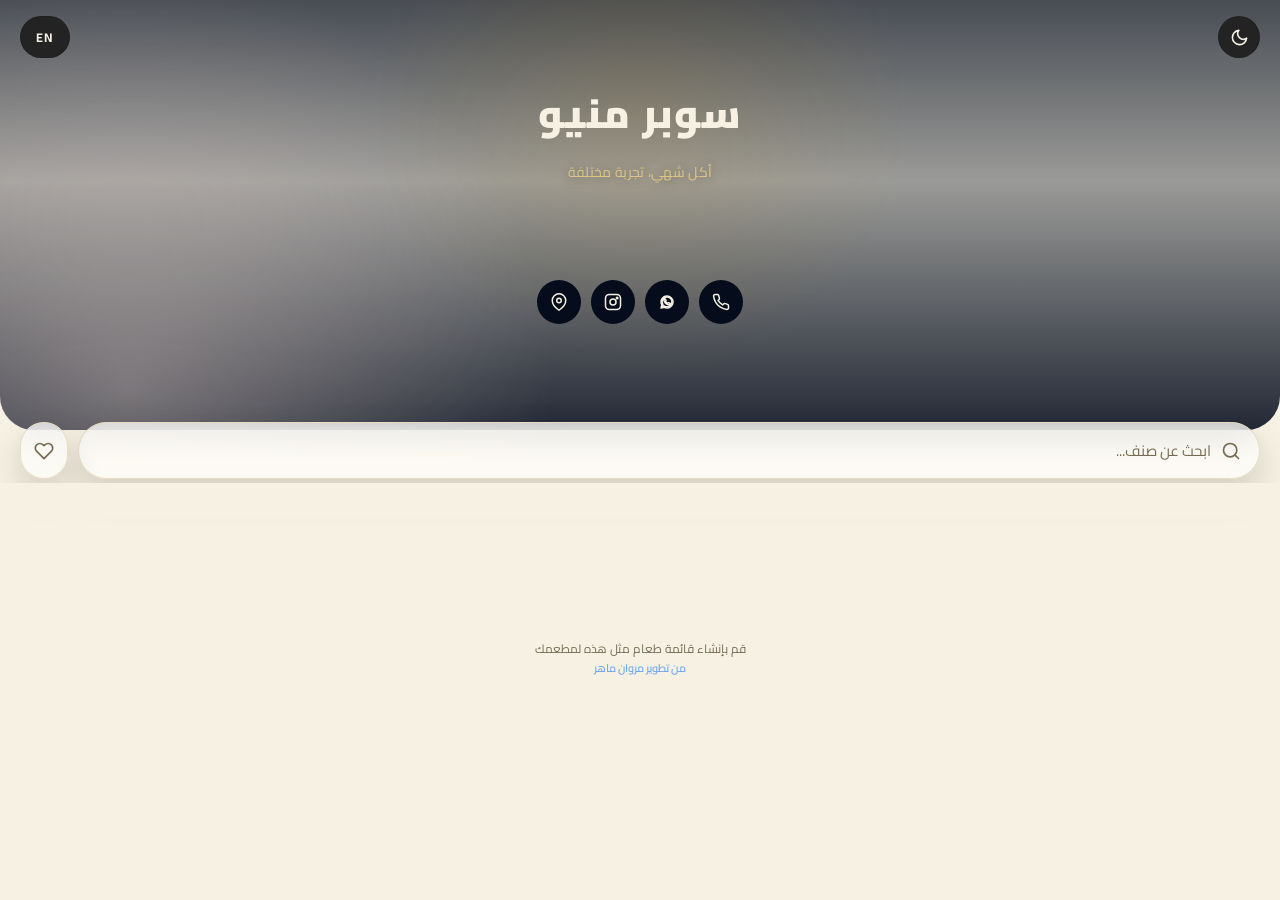
==== index.html @ 685dcd5c "super-menu" ====
<!DOCTYPE html>
<html lang="ar" dir="rtl">

<head>
    <meta charset="UTF-8">

    <meta
        name="viewport"
        content="width=device-width, initial-scale=1.0, viewport-fit=cover"
    >

    <meta name="theme-color" content="#0B1D3A">

    <meta
        name="description"
        content="سوبر منيو — منيو رقمي تفاعلي فاخر وسهل الاستخدام"
    >

    <meta name="author" content="Marwan Maher">

    <!-- بنقول للمتصفح يبدأ الاتصال بالسيرفرات دي بدري، قبل ما يحتاجها فعلياً -->
    <link rel="preconnect" href="https://firestore.googleapis.com">
    <link rel="preconnect" href="https://res.cloudinary.com" crossorigin>
    <link rel="preconnect" href="https://www.gstatic.com" crossorigin>

    <title>Super Menu | سوبر منيو</title>


        <!-- ==========================================================
         كارت المشاركة على واتساب وفيسبوك وتويتر
         غيّر SITE_URL_HERE لرابط موقعك الحقيقي بعد النشر
         (مثلاً: https://username.github.io/super-menu)
         ========================================================== -->

        <meta property="og:type" content="website">
    <meta property="og:title" content="سوبر منيو | Super Menu">
    <meta property="og:description" content="منيو رقمي تفاعلي فاخر وسهل الاستخدام">
    <meta property="og:image" content="https://marwanmaherh.github.io/Super-Menu-QR/share-og.png">
    <meta property="og:image:width" content="1200">
    <meta property="og:image:height" content="630">
    <meta property="og:url" content="https://marwanmaherh.github.io/Super-Menu-QR/">
    <meta property="og:locale" content="ar_EG">
    <meta name="twitter:card" content="summary_large_image">
    <meta name="twitter:title" content="سوبر منيو | Super Menu">
    <meta name="twitter:description" content="منيو رقمي تفاعلي فاخر وسهل الاستخدام">
    <meta name="twitter:image" content="https://marwanmaherh.github.io/Super-Menu-QR/share-og.png">

    <!-- ==================== FONTS ==================== -->

    <link rel="preconnect" href="https://fonts.googleapis.com">
    <link rel="preconnect" href="https://fonts.gstatic.com" crossorigin>

    <link
        href="https://fonts.googleapis.com/css2?family=Fraunces:opsz,wght@9..144,400;9..144,600;9..144,700&family=Cairo:wght@400;500;600;700;800;900&family=Poppins:wght@400;500;600;700;800&display=swap"
        rel="stylesheet"
    >

    <!-- ==================== STYLES ==================== -->

    <link rel="stylesheet" href="style.css">
</head>

<body>

    <!-- ==========================================================
         SPLASH / LOADER
         ========================================================== -->

    <div
        id="loader"
        class="loader"
        aria-label="Loading Super Menu"
    >
        <div class="loader-mark">
            <span>SM</span>
        </div>

        <div class="loader-badge">
            Super Menu
        </div>
    </div>


    <!-- ==========================================================
         RESTAURANT HEADER
         ========================================================== -->

    <header class="restaurant-header">

        <!-- VIDEO BACKGROUND -->

        <video
    id="header-video"
    class="header-video"
    autoplay
    muted
    loop
    playsinline
    preload="auto"
>
    <source
        id="header-video-src"
        src="cff16910c489a861d03a5c0499a85780_720w.mp4"
        type="video/mp4"
    >
</video>


        <!-- HEADER TOP -->

        <div class="header-top">

            <!-- THEME BUTTON -->

            <button
                id="theme-toggle"
                class="icon-btn"
                type="button"
                aria-label="Toggle theme"
                title="Dark / Light"
            >

                <svg
                    class="icon icon-moon"
                    viewBox="0 0 24 24"
                    aria-hidden="true"
                >
                    <path d="M21 12.79A9 9 0 1 1 11.21 3 7 7 0 0 0 21 12.79z"/>
                </svg>

                <svg
                    class="icon icon-sun"
                    viewBox="0 0 24 24"
                    aria-hidden="true"
                >
                    <circle cx="12" cy="12" r="4"/>
                    <path d="M12 2v2"/>
                    <path d="M12 20v2"/>
                    <path d="M4.93 4.93l1.41 1.41"/>
                    <path d="M17.66 17.66l1.41 1.41"/>
                    <path d="M2 12h2"/>
                    <path d="M20 12h2"/>
                    <path d="M4.93 19.07l1.41-1.41"/>
                    <path d="M17.66 6.34l1.41-1.41"/>
                </svg>

            </button>


            <!-- LANGUAGE BUTTON -->

            <button
                id="lang-toggle"
                class="lang-btn"
                type="button"
                aria-label="Change language"
            >
                <span class="lang-current">EN</span>
            </button>

        </div>


        <!-- HEADER CONTENT -->

        <div class="header-content">

            <!-- RESTAURANT LOGO -->

            <div class="#">
                <img
                    id="lo-img"
                    class="restaurant-logo"
                    src=""
                    alt="Restaurant Logo"
                    loading="eager"
                    onerror="this.style.display='none'"
                >
            </div>


            <!-- RESTAURANT BRAND -->

            <span class="eyebrow">
            </span>


            <h1
                class="restaurant-name"
                data-i18n="restaurant_name"
            >
                سوبر منيو
            </h1>


            <p
                class="restaurant-tagline"
                data-i18n="restaurant_tagline"
            >
                أكل شهي، تجربة مختلفة
            </p>


            <!-- HEADER ACTIONS -->

            <div
                class="header-actions"
                aria-label="Restaurant actions"
            >

                <!-- CALL -->

                <a
                    id="call-link"
                    href="##"
                    class="action-pill"
                    aria-label="Call restaurant"
                    title="Call"
                >

                    <svg
                        class="icon"
                        viewBox="0 0 24 24"
                        aria-hidden="true"
                    >
                        <path d="M22 16.92v3a2 2 0 0 1-2.18 2 19.79 19.79 0 0 1-8.63-3.07 19.5 19.5 0 0 1-6-6 19.79 19.79 0 0 1-3.07-8.67A2 2 0 0 1 4.11 2h3a2 2 0 0 1 2 1.72c.127.96.362 1.903.7 2.81a2 2 0 0 1-.45 2.11L8.09 9.91a16 16 0 0 0 6 6l1.27-1.27a2 2 0 0 1 2.11-.45c.907.338 1.85.573 2.81.7A2 2 0 0 1 22 16.92z"/>
                    </svg>

                </a>


                <!-- WHATSAPP -->

                <a
                    id="whatsapp-link"
                    href="##"
                    target="_blank"
                    rel="noopener noreferrer"
                    class="action-pill"
                    aria-label="WhatsApp"
                    title="WhatsApp"
                >

                    <svg
                        class="icon"
                        viewBox="0 0 24 24"
                        aria-hidden="true"
                    >
                        <path d="M17.6 6.32A7.85 7.85 0 0 0 12.05 4a7.94 7.94 0 0 0-6.9 11.9L4 20l4.2-1.1a7.9 7.9 0 0 0 3.85 1h.02a7.94 7.94 0 0 0 5.53-13.58z"/>
                        <path d="M12.07 18.4a6.6 6.6 0 0 1-3.36-.92l-.24-.14-2.5.66.67-2.43-.16-.25a6.58 6.58 0 1 1 5.6 3.08zm3.6-4.93c-.2-.1-1.17-.58-1.35-.64s-.32-.1-.45.1-.5.64-.62.77-.23.15-.43.05a5.4 5.4 0 0 1-1.6-.99 6 6 0 0 1-1.1-1.37c-.12-.2 0-.3.09-.4.1-.1.2-.23.3-.35.1-.12.13-.2.2-.33a.37.37 0 0 0 0-.35c0-.1-.45-1.08-.62-1.48-.16-.4-.33-.33-.45-.34h-.38a.74.74 0 0 0-.53.25 2.24 2.24 0 0 0-.7 1.67 3.9 3.9 0 0 0 .82 2.06 8.9 8.9 0 0 0 3.4 3c.48.2.85.33 1.14.42.48.15.92.13 1.26.08.39-.06 1.17-.48 1.33-.94.17-.46.17-.85.12-.94-.05-.09-.18-.14-.38-.24z"/>
                    </svg>

                </a>


                <!-- INSTAGRAM -->

                <a
                    id="instagram-link"
                    href="##"
                    target="_blank"
                    rel="noopener noreferrer"
                    class="action-pill"
                    aria-label="Instagram"
                    title="Instagram"
                >

                    <svg
                        class="icon"
                        viewBox="0 0 24 24"
                        aria-hidden="true"
                    >
                        <rect
                            x="2"
                            y="2"
                            width="20"
                            height="20"
                            rx="5"
                        />

                        <circle
                            cx="12"
                            cy="12"
                            r="4"
                        />

                        <circle
                            cx="17.5"
                            cy="6.5"
                            r="1"
                        />

                    </svg>

                </a>


                <!-- LOCATION -->

                <a
                    id="location-link"
                    href="##"
                    target="_blank"
                    rel="noopener noreferrer"
                    class="action-pill"
                    aria-label="Restaurant location"
                    title="Location"
                >

                    <svg
                        class="icon"
                        viewBox="0 0 24 24"
                        aria-hidden="true"
                    >
                        <path d="M21 10c0 7-9 13-9 13s-9-6-9-13a9 9 0 0 1 18 0z"/>
                        <circle
                            cx="12"
                            cy="10"
                            r="3"
                        />
                    </svg>

                </a>

            </div>

        </div>

    </header>


    <!-- ==========================================================
         SEARCH
         ========================================================== -->

    <section
        class="search-wrap"
        aria-label="Menu search"
    >

        <div class="search-box">

            <svg
                class="icon search-icon"
                viewBox="0 0 24 24"
                aria-hidden="true"
            >
                <circle
                    cx="11"
                    cy="11"
                    r="8"
                />

                <path d="M21 21l-4.35-4.35"/>
            </svg>


            <input
                type="search"
                id="search-input"
                data-i18n-placeholder="search_placeholder"
                placeholder="ابحث عن صنف..."
                autocomplete="off"
                aria-label="Search menu"
            >


            <button
                id="clear-search"
                class="clear-btn"
                type="button"
                aria-label="Clear search"
            >

                <svg
                    class="icon"
                    viewBox="0 0 24 24"
                    aria-hidden="true"
                >
                    <path d="M18 6L6 18"/>
                    <path d="M6 6l12 12"/>
                </svg>

            </button>

        </div>


        <!-- FAVORITES FILTER -->

        <button
            id="fav-filter-btn"
            class="fav-filter-btn"
            type="button"
            aria-label="Show favorites"
            title="Favorites"
        >

            <svg
                class="icon"
                viewBox="0 0 24 24"
                aria-hidden="true"
            >
                <path d="M20.84 4.61a5.5 5.5 0 0 0-7.78 0L12 5.67l-1.06-1.06a5.5 5.5 0 0 0-7.78 7.78l1.06 1.06L12 21.23l7.78-7.78 1.06-1.06a5.5 5.5 0 0 0 0-7.78z"/>
            </svg>

        </button>

    </section>


    <!-- ==========================================================
         CATEGORY NAVIGATION
         ========================================================== -->

    <nav
        class="categories"
        id="categories"
        aria-label="Menu categories"
    >
        <!-- Categories injected by JavaScript -->
    </nav>


    <!-- ==========================================================
         MAIN MENU
         ========================================================== -->

    <main>

        <section
            class="menu-section"
            aria-label="Restaurant menu"
        >

            <div id="menu-container"></div>


            <!-- EMPTY SEARCH STATE -->

            <div
                id="empty-state"
                class="empty-state hidden"
                role="status"
                aria-live="polite"
            >

                <svg
                    class="icon"
                    viewBox="0 0 24 24"
                    aria-hidden="true"
                >
                    <circle
                        cx="11"
                        cy="11"
                        r="8"
                    />

                    <path d="M21 21l-4.35-4.35"/>
                </svg>


                <p data-i18n="no_results">
                    مفيش نتائج مطابقة لبحثك
                </p>

            </div>

        </section>

    </main>


    <!-- ==========================================================
         PRODUCT MODAL
         ========================================================== -->

    <div
        id="product-modal"
        class="modal-overlay hidden"
        aria-hidden="true"
    >

        <div
            class="modal-sheet"
            role="dialog"
            aria-modal="true"
            aria-labelledby="modal-name"
        >

            <div class="modal-drag">
                <span></span>
            </div>


            <!-- CLOSE -->

            <button
                id="modal-close"
                class="modal-close"
                type="button"
                aria-label="Close"
            >

                <svg
                    class="icon"
                    viewBox="0 0 24 24"
                    aria-hidden="true"
                >
                    <path d="M18 6L6 18"/>
                    <path d="M6 6l12 12"/>
                </svg>

            </button>


            <!-- PRODUCT IMAGE -->

            <div class="modal-img-wrap">

                <img
                    id="modal-img"
                    src=""
                    alt=""
                    loading="lazy"
                >

                <span
                    id="modal-tag"
                    class="menu-tag hidden"
                ></span>

            </div>


            <!-- PRODUCT INFORMATION -->

            <div class="modal-body">

                <div class="modal-title-row">

                    <h2 id="modal-name"></h2>


                    <button
                        id="modal-fav"
                        class="fav-btn"
                        type="button"
                        aria-label="Add to favorites"
                    >

                        <svg
                            class="icon"
                            viewBox="0 0 24 24"
                            aria-hidden="true"
                        >
                            <path d="M20.84 4.61a5.5 5.5 0 0 0-7.78 0L12 5.67l-1.06-1.06a5.5 5.5 0 0 0-7.78 7.78l1.06 1.06L12 21.23l7.78-7.78 1.06-1.06a5.5 5.5 0 0 0 0-7.78z"/>
                        </svg>

                    </button>

                </div>


                <p
                    id="modal-desc"
                    class="modal-desc"
                ></p>


                <div class="modal-footer">

                    <strong
                        id="modal-price"
                        class="modal-price"
                    ></strong>

                    <span
                        id="modal-order-hint"
                        class="modal-cta"
                    ></span>

                </div>

            </div>

        </div>

    </div>


    <!-- ==========================================================
         SCROLL TO TOP
         ========================================================== -->

    <button
        id="scroll-top-btn"
        class="scroll-top-btn"
        type="button"
        aria-label="Scroll to top"
        title="Back to top"
    >

        <svg
            class="icon"
            viewBox="0 0 24 24"
            aria-hidden="true"
        >
            <path d="M18 15l-6-6-6 6"/>
        </svg>

    </button>


    <!-- ==========================================================
         TOAST
         ========================================================== -->

    <div
        id="toast"
        class="toast"
        role="status"
        aria-live="polite"
    ></div>


    <!-- ==========================================================
         FOOTER
         ========================================================== -->

    <footer class="site-footer">

        <div class="footer-divider"></div>

        <p data-i18n="footer_made">
            قم بإنشاء قائمة طعام مثل هذه لمطعمك
        </p>

<p class="footer-credit">
    <a
        href="https://www.instagram.com/MarwanMaherH/"
        target="_blank"
        rel="noopener noreferrer"
    >
        <span data-i18n="maroo">من تطوير مروان ماهر</span>
    </a>
</p>

    </footer>


    <!-- ==========================================================
         JAVASCRIPT
         ========================================================== -->

    <script type="module" src="script.js"></script>

</body>
</html>
---- style.css ----
/* ==========================================================
   SUPER MENU — Premium Stylesheet
   Palette: Deep Navy + Antique Gold + Cream + Terracotta + Burgundy
   ========================================================== */

@import url('https://fonts.googleapis.com/css2?family=Fraunces:opsz,wght@9..144,400;9..144,600;9..144,700&family=Cairo:wght@400;500;600;700;800;900&family=Poppins:wght@400;500;600;700;800&display=swap');

:root{
##  --navy: #0B1D3A;
  --navy-deep: #050D1D;
  --navy-mid: #12274A;
  --cream: #F6F1E3;
  --cream-warm: #EFE6CE;
  --gold: #C9A24B;
  --gold-bright: #E9CD84;
  --gold-deep: #9C7A2F;
  --terracotta: #C6512C;
  --burgundy: #6E2A3A;
  --forest: #2F5233;

  --bg: var(--cream);
  --surface: #FFFFFF;
  --surface-alt: #FBF7EC;
  --surface-glass: rgba(255,255,255,.66);
  --text: #201C14;
  --text-muted: #766A52;
  --border: #E7DCC1;
  --primary: var(--navy);
##  --primary-contrast: #FFFFFF;
  --accent: var(--gold);
  --shadow-color: 30 45% 8%;
  --skeleton: #EAE1C8;
  --skeleton-shine: #F8F3E4;

  --radius-sm: 12px;
  --radius-md: 18px;
  --radius-lg: 26px;
  --radius-xl: 34px;
  --radius-full: 999px;

  --font-display: 'Fraunces', 'Cairo', serif;
  --font-heading: 'Cairo', 'Poppins', sans-serif;
  --font-body: 'Cairo', 'Poppins', sans-serif;
  --font-latin: 'Poppins', sans-serif;

  --ease-out: cubic-bezier(.19,1,.22,1);
  --ease-spring: cubic-bezier(.34,1.56,.64,1);
  --dur-fast: .22s;
  --dur-med: .45s;
  --dur-slow: .75s;
}

[data-theme="dark"]{
  --bg: #080C16;
  --surface: #12172A;
  --surface-alt: #171D33;
  --surface-glass: rgba(18,23,42,.7);
  --text: #F3EFE2;
  --text-muted: #A29B87;
  --border: #262C46;
  --primary: var(--gold-bright);
  --primary-contrast: #0C0F1C;
  --accent: var(--gold-bright);
  --shadow-color: 0 0% 0%;
  --skeleton: #1B2136;
  --skeleton-shine: #232A44;
}

*{ box-sizing: border-box; margin:0; padding:0; }
html{ scroll-behavior: smooth; }
@media (prefers-reduced-motion: reduce){
  html{ scroll-behavior:auto; }
  *, *::before, *::after{ animation-duration: .01ms !important; animation-iteration-count:1 !important; transition-duration:.01ms !important; scroll-behavior:auto !important; }
}
/* ==========================================================
   PREMIUM VIDEO HEADER
   ========================================================== */

.restaurant-header {
  position: relative;
  min-height: 430px;
  padding: 18px 20px 38px;
  border-radius: 0 0 34px 34px;
  overflow: hidden;
  isolation: isolate;
  color: var(--cream);
  background: var(--navy-deep);
  z-index: 1;
}

/* VIDEO BACKGROUND */
.restaurant-header > video {
    position: absolute;
    inset: 0;
    width: 100%;
    height: 100%;
    object-fit: cover;
    object-position: center;
    z-index: -3;
    display: block;
}

/* DARK CINEMATIC OVERLAY */
.restaurant-header::before {
  content: "";
  position: absolute;
  inset: 0;
  z-index: -2;

  background:
    linear-gradient(
      180deg,
      rgba(5, 13, 29, 0.72) 0%,
      rgba(5, 13, 29, 0.38) 42%,
      rgba(5, 13, 29, 0.88) 100%
    );
}

/* GOLD CINEMATIC GLOW */
.restaurant-header::after {
  content: "";
  position: absolute;
  inset: 0;
  z-index: -1;

  background:
    radial-gradient(
      circle at 50% 25%,
      rgba(225, 164, 9, 0.104),
      transparent 38%
    ),
    radial-gradient(
      circle at 10% 90%,
      rgba(239, 218, 212, 0.377),
      transparent 35%
    );
  
  pointer-events: none;
}

/* HEADER TOP */

.header-top {
  position: relative;
  z-index: 5;

  display: flex;
  align-items: center;
  justify-content: space-between;
}

/* HEADER CONTENT */

.header-content {
  position: relative;
  z-index: 5;

  text-align: center;
  margin-top: 30px;

  display: flex;
  flex-direction: column;
  align-items: center;

  animation: fadeSlideUp 0.8s var(--ease-out);
}

/* LOGO */

.logo {
  width: 84px;
  height: 84px;

  border-radius: 50%;

  background: var(--cream);
  padding: 4px;

  border: 2px solid var(--gold);

  box-shadow:
    0 12px 35px rgba(0, 0, 0, 0.45),
    0 0 0 6px rgba(233, 205, 132, 0.09);

  margin-bottom: 16px;

  overflow: hidden;
}

.logo .resta {
  width: 100%;
  height: 100%;

  border-radius: 50%;

  object-fit: cover;
}

/* RESTAURANT NAME */

.restaurant-name {
  font-family: var(--font-heading);
  font-weight: 900;

  font-size: clamp(28px, 8vw, 7px);

  letter-spacing: 0.3px;

  background:
    linear-gradient(
      95deg,
      var(--cream) 00%,
      var(--gold-bright) 00%,
      var(--cream) 0%
    );

  -webkit-background-clip: text;
  background-clip: text;

  color: transparent;

  background-size: 200% auto;

  animation: shimmerText 6s ease-in-out infinite;
}

/* TAGLINE */

.restaurant-tagline {
  color: var(--gold-bright);

  margin-top: 3px;

  font-size: 14px;

  opacity: 0.9;

  letter-spacing: 0.3px;

  text-shadow: 0 2px 12px rgba(0, 0, 0, 0.5);
}

/* ACTIONS */

.header-actions {
  display: flex;
  gap: 10px;

  margin-top: 22px;
}

.action-pill {
  width: 44px;
  height: 44px;

  border-radius: var(--radius-full);

  background: rgba(5, 13, 29, 0.72);

  border: 1px solid rgba(233, 205, 132, 0.22);

  backdrop-filter: blur(12px);
  -webkit-backdrop-filter: blur(12px);

  display: flex;
  align-items: center;
  justify-content: center;

  color: var(--cream);

  transition:
    transform var(--dur-fast) var(--ease-spring),
    background var(--dur-fast) ease,
    box-shadow var(--dur-fast),
    border-color var(--dur-fast);
}

.action-pill:hover {
  background: var(--gold);
  color: var(--navy);

  border-color: var(--gold);

  box-shadow:
    0 10px 25px rgba(201, 162, 75, 0.35);

  transform: translateY(-3px);
}

.action-pill:active {
  transform: scale(0.88);
}

/* MOBILE */

@media (max-width: 768px) {

  .restaurant-header {
    min-height: 370px;

    padding:
      14px
      16px
      32px;

    border-radius: 0 0 28px 7px;
  }

  .restaurant-header > video {
    object-position: center;
  }

  .header-content {
    margin-top: 24px;
  }

  .logo {
    width: 72px;
    height: 72px;
  }

  .restaurant-name {
    font-size: clamp(26px, 8vw, 7px);
  }

  .restaurant-tagline {
    font-size: 13px;
  }

  .header-actions {
    margin-top: 3px;
  }
}

/* SMALL PHONES */

@media (max-width: 480px) {

  .restaurant-header {
    min-height: 340px;
  }

  .logo {
    width: 66px;
    height: 66px;
    margin-bottom: 12px;
  }

  .header-actions {
    gap: 8px;
  }

  .action-pill {
    width: 42px;
    height: 42px;
  }
}
body{
  background: var(--bg);
  color: var(--text);
  font-family: var(--font-body);
  -webkit-font-smoothing: antialiased;
  overflow-x: hidden;
  transition: background .45s ease, color .45s ease;
  padding-bottom: 40px;
  position: relative;
}

/* subtle film-grain overlay for a premium editorial feel */
body::before{
  content:"";
  position: fixed; inset:0;
  z-index: 0;
  pointer-events:none;
  opacity: .035;
  background-image: url("data:image/svg+xml,%3Csvg xmlns='http://www.w3.org/2000/svg' width='120' height='120'%3E%3Cfilter id='n'%3E%3CfeTurbulence type='fractalNoise' baseFrequency='0.9' numOctaves='2' stitchTiles='stitch'/%3E%3C/filter%3E%3Crect width='100%25' height='100%25' filter='url(%23n)'/%3E%3C/svg%3E");
  mix-blend-mode: overlay;
}

img{ max-width: 100%; display:block; }
button{ font-family: inherit; cursor: pointer; border:none; background:none; color: inherit; -webkit-tap-highlight-color: transparent; }
a{ color: inherit; text-decoration: none; }

:focus-visible{ outline: 2.5px solid var(--gold); outline-offset: 3px; border-radius: 4px; }

.icon{ width: 20px; height: 20px; fill: none; stroke: currentColor; stroke-width: 2; stroke-linecap: round; stroke-linejoin: round; }
.hidden{ display:none !important; }

/* ==================== LOADER ==================== */
.loader{
  position: fixed; inset:0; z-index: 999;
  background: radial-gradient(120% 120% at 50% 20%, var(--navy-mid) 0%, var(--navy-deep) 70%);
  display:flex; align-items:center; justify-content:center; flex-direction: column; gap: 22px;
  animation: fadeOutLoader .7s ease 1.15s forwards;
}
.loader-mark{
  width: 76px; height: 76px; border-radius: 50%;
  display:flex; align-items:center; justify-content:center;
  border: 1.5px solid rgba(233,205,132,.35);
  position: relative;
}
.loader-mark::before{
  content:""; position:absolute; inset:-6px;
  border-radius: 50%;
  border: 2px solid transparent;
  border-top-color: var(--gold-bright);
  border-right-color: var(--gold-bright);
  animation: spin 1.1s linear infinite;
}
.loader-mark span{
  font-family: var(--font-display);
  font-size: 26px; font-weight: 600; color: var(--cream);
  letter-spacing: 1px;
}
.loader-badge{
  font-family: var(--font-heading);
  font-weight: 700; font-size: 13px;
  letter-spacing: 3px; text-transform: uppercase;
  color: var(--gold-bright);
  opacity: .9;
}
@keyframes spin{ to{ transform: rotate(360deg); } }
@keyframes fadeOutLoader{ to{ opacity:0; visibility:hidden; pointer-events:none; } }

/* ==================== HEADER ==================== */
.restaurant-header{
  position: relative;
  background:
    radial-gradient(90% 120% at 15% -10%, rgba(233,205,132,.16), transparent 55%),
    radial-gradient(70% 90% at 90% 110%, rgba(198,81,44,.16), transparent 50%),
    linear-gradient(165deg, var(--navy) 0%, var(--navy-deep) 100%);
  color: var(--cream);
  padding: 16px 20px 40px;
  border-radius: 0 0 34px 34px;
  overflow: hidden;
  z-index: 1;
}
.header-top{ display:flex; align-items:center; justify-content: space-between; position: relative; z-index: 2; }

.icon-btn, .lang-btn{
  width: 42px; height:42px;
  border-radius: var(--radius-full);
  background: rgb(35, 35, 35);
  border: 1px solid rgba(0, 0, 0, 0.12);
  backdrop-filter: blur(8px);
  display:flex; align-items:center; justify-content:center;
  color: var(--cream);
  transition: background var(--dur-fast) ease, transform var(--dur-fast) var(--ease-spring), border-color var(--dur-fast);
}
.icon-btn:hover, .lang-btn:hover{ background: #c9a14b62 ; border-color: #c9a14ba3; }
.icon-btn:active, .lang-btn:active{ transform: scale(.88); }
.icon-btn .icon{ width:19px; height:19px; }

.icon-sun{ display:none; }
[data-theme="dark"] .icon-sun{ display:block; }
[data-theme="dark"] .icon-moon{ display:none; }

.lang-btn{ width:auto; padding: 0 15px; font-weight: 700; font-size: 12.5px; letter-spacing: 1px; }

.header-content{
  position: relative; z-index:2;
  text-align:center;
  margin-top: 10px;
  display:flex; flex-direction:column; align-items:center;
  animation: fadeSlideUp .8s var(--ease-out);
}

.logo-wrap{
  width: 84px; height:84px;
  border-radius: var(--radius-full);
  background: var(--cream);
  padding: 4px;
  border: 2px solid var(--gold);
  box-shadow: 0 10px 30px rgba(0,0,0,.4), 0 0 0 6px rgba(233,205,132,.08);
  margin-bottom: 16px;
  position: relative;
}
.restaurant-logo{ width:100%; height:100%; border-radius:50%; object-fit: cover; }

.eyebrow{
  font-family: var(--font-latin);
  font-size: 10.5px; letter-spacing: 4px; text-transform: uppercase;
  color: var(--gold-bright); opacity: .85; margin-bottom: 8px;
}

.restaurant-name{
  font-family: var(--font-heading);
  font-weight: 900;
  font-size: clamp(28px, 8vw, 40px);
  letter-spacing: 1.3px;
}

.restaurant-tagline{ color: var(--gold-bright); margin-top: 8px; font-size: 14px; opacity: .85; letter-spacing: .3px; }

.header-actions{ display:flex; gap:10px; margin-top: 95px; }
.action-pill{
  width: 44px; height:44px;
  border-radius: var(--radius-full);
  background: #050D1D;
  border: 1px solid rgba(0, 0, 0, 0.14);
  backdrop-filter: blur(8px);
  display:flex; align-items:center; justify-content:center;
  transition: transform var(--dur-fast) var(--ease-spring), background var(--dur-fast) ease, box-shadow var(--dur-fast);
}
.action-pill:hover{ background: var(--gold); color: var(--navy); box-shadow: 0 8px 20px rgba(201,162,75,.35); }
.action-pill:active{ transform: scale(.86) rotate(-4deg); }
.action-pill .icon{ width:18px; height:18px; }

/* ==================== SEARCH ==================== */
.search-wrap{
  display:flex; gap:10px;
  padding: 18px 20px 4px;
  margin-top: -26px;
  position: relative; z-index: 5;
}
.search-box{
  flex:1;
  display:flex; align-items:center; gap:10px;
  background: var(--surface-glass);
  backdrop-filter: blur(16px) saturate(1.4);
  -webkit-backdrop-filter: blur(16px) saturate(1.4);
  border: 1px solid var(--border);
  border-radius: var(--radius-full);
  padding: 13px 18px;
  box-shadow: 0 16px 34px hsla(var(--shadow-color) / .16);
  transition: box-shadow var(--dur-fast) ease, transform var(--dur-fast) ease;
}
.search-box:focus-within{ box-shadow: 0 16px 34px hsla(var(--shadow-color) / .22), 0 0 0 3px rgba(201,162,75,.28); transform: translateY(-1px); }
.search-icon{ color: var(--text-muted); flex-shrink:0; }
#search-input{ flex:1; border:none; outline:none; background: transparent; color: var(--text); font-size: 15px; font-family: inherit; min-width: 0; }
#search-input::placeholder{ color: var(--text-muted); }
.clear-btn{ color: var(--text-muted); display:none; transition: transform var(--dur-fast) var(--ease-spring); }
.clear-btn:hover{ color: var(--terracotta); }
.clear-btn.show{ display:block; }
.clear-btn .icon{ width:16px; height:16px; }

.fav-filter-btn{
  width: 48px; flex-shrink:0;
  border-radius: var(--radius-full);
  background: var(--surface-glass);
  backdrop-filter: blur(16px);
  border: 1px solid var(--border);
  display:flex; align-items:center; justify-content:center;
  color: var(--text-muted);
  box-shadow: 0 16px 34px hsla(var(--shadow-color) / .16);
  transition: color var(--dur-fast) ease, transform var(--dur-fast) var(--ease-spring), background var(--dur-fast) ease;
}
.fav-filter-btn.active{ color: #fff; background: var(--terracotta); border-color: var(--terracotta); }
.fav-filter-btn.active .icon{ fill: currentColor; animation: heartPop .4s var(--ease-spring); }
.fav-filter-btn:active{ transform: scale(.88); }

/* ==================== CATEGORIES NAV (pills with photo avatar) ==================== */
.categories{
  display:flex; gap:10px;
  overflow-x:auto;
  padding: 18px 20px;
  position: sticky; top:0; z-index: 20;
  background: var(--bg);
  scrollbar-width:none;
  transition: background var(--dur-med) ease, box-shadow var(--dur-med) ease;
}
.categories::-webkit-scrollbar{ display:none; }
.categories.scrolled{ box-shadow: 0 10px 24px hsla(var(--shadow-color) / .12); background: var(--surface-glass); backdrop-filter: blur(14px); }

.cat-btn{
  flex-shrink:0;
  display:flex; align-items:center; gap:7px;
  padding: 6px 16px 6px 6px;
  border-radius: var(--radius-full);
  border: 1px solid var(--border);
  background: var(--surface);
  color: var(--text-muted);
  font-size: 13px;
  font-weight: 700;
  white-space: nowrap;
  transition: all var(--dur-fast) var(--ease-out);
}
html[dir="rtl"] .cat-btn{ padding: 6px 6px 6px 16px; }
.cat-btn .cat-avatar{
  width: 26px; height: 26px; border-radius: 50%;
  object-fit: cover; flex-shrink: 0;
  border: 1px solid rgba(0,0,0,.06);
}
.cat-btn.all-pill{ padding: 9px 18px; }
.cat-btn:hover{ transform: translateY(-2px); border-color: var(--gold); }
.cat-btn.active{
  background: var(--primary);
  color: var(--primary-contrast);
  border-color: var(--primary);
  box-shadow: 0 8px 18px hsla(var(--shadow-color) / .28);
}

/* ==================== MENU CONTAINER / TRANSITIONS ==================== */
.menu-section{ padding: 4px 0 20px; position: relative; z-index: 1; }
#menu-container{ animation: viewIn var(--dur-med) var(--ease-out); }
#menu-container.leaving{ animation: viewOut .2s ease forwards; }
@keyframes viewIn{ from{ opacity:0; transform: translateY(14px); } to{ opacity:1; transform:translateY(0); } }
@keyframes viewOut{ to{ opacity:0; transform: translateY(-10px); } }

/* ---- HOME: category "theater" grid ---- */
.cat-theater-grid{
  display:grid; grid-template-columns: 1fr; gap: 18px; padding: 6px 20px 10px;
}
@media (min-width: 640px){ .cat-theater-grid{ grid-template-columns: repeat(2,1fr); } }
@media (min-width: 980px){ .cat-theater-grid{ grid-template-columns: repeat(3,1fr); } }

.cat-theater{
  position: relative;
  border-radius: var(--radius-xl);
  overflow: hidden;
  aspect-ratio: 4/3.1;
  cursor: pointer;
  border: none;
  width: 100%;
  text-align: start;
  opacity: 0; transform: translateY(30px) scale(.97);
  box-shadow: 0 18px 36px hsla(var(--shadow-color) / .18);
  transition: transform var(--dur-med) var(--ease-spring), box-shadow var(--dur-med) ease;
}
.cat-theater.in-view{ animation: theaterIn .7s var(--ease-out) forwards; }
@keyframes theaterIn{ to{ opacity:1; transform: translateY(0) scale(1); } }
.cat-theater:hover{ transform: translateY(-8px) scale(1.015); box-shadow: 0 26px 48px hsla(var(--shadow-color) / .28); }
.cat-theater:hover .cat-theater-img{ transform: scale(1.1) rotate(.3deg); }
.cat-theater:hover .cat-theater-arrow{ transform: translateX(4px); }
html[dir="rtl"] .cat-theater:hover .cat-theater-arrow{ transform: translateX(-4px); }

.cat-theater-img-wrap{ position:absolute; inset:0; background: var(--skeleton); overflow:hidden; }
.cat-theater-img{
  width:100%; height:100%; object-fit:cover;
  transition: transform .7s var(--ease-out), opacity .5s ease;
  opacity: 0;
}
.cat-theater-img.loaded{ opacity: 1; }
.cat-theater-scrim{
  position:absolute; inset:0;
  background: linear-gradient(185deg, hsla(0,0%,0%,.05) 0%, transparent 34%, hsla(215,60%,8%,.55) 72%, hsla(215,70%,6%,.92) 100%),
              linear-gradient(90deg, var(--cat-color,var(--navy)) 0%, transparent 55%);
  mix-blend-mode: multiply;
  opacity: .55;
}
.cat-theater-scrim2{ position:absolute; inset:0; background: linear-gradient(190deg, transparent 40%, hsla(215,70%,6%,.85) 100%); }

.cat-theater-number{
  position: absolute; top: 16px; inset-inline-start: 18px; z-index: 2;
  font-family: var(--font-display); font-weight: 600; font-size: 15px;
  color: rgba(255,255,255,.85);
  letter-spacing: .5px;
}
.cat-theater-body{
  position:absolute; inset-inline: 0; bottom: 0; z-index: 2;
  padding: 16px 18px 18px;
  color: #fff;
}
.cat-theater-title{
  font-family: var(--font-heading); font-weight: 800; font-size: 21px;
  text-shadow: 0 2px 14px rgba(0,0,0,.35);
  margin-bottom: 8px;
}
.cat-theater-meta{ display:flex; align-items:center; justify-content:space-between; }
.cat-theater-count{
  font-size: 11.5px; font-weight: 700; letter-spacing: .3px;
  background: rgba(255,255,255,.16); backdrop-filter: blur(6px);
  border: 1px solid rgba(255,255,255,.2);
  padding: 4px 12px; border-radius: var(--radius-full);
}
.cat-theater-arrow{
  width: 34px; height: 34px; border-radius:50%;
  background: var(--gold-bright); color: var(--navy-deep);
  display:flex; align-items:center; justify-content:center;
  transition: transform var(--dur-fast) var(--ease-spring);
}
.cat-theater-arrow .icon{ width:16px; height:16px; }
html[dir="rtl"] .cat-theater-arrow .icon{ transform: scaleX(-1); }

/* ---- CATEGORY PAGE ---- */
.cat-page{ padding: 0 20px; }
.back-btn{
  display:flex; align-items:center; gap:8px;
  font-weight: 700; font-size: 13.5px;
  color: var(--text-muted);
  padding: 10px 4px 16px;
  transition: color var(--dur-fast) ease, gap var(--dur-fast) ease;
}
.back-btn:hover{ color: var(--primary); gap: 12px; }
.back-btn .icon{ width:17px; height:17px; }
html[dir="rtl"] .back-btn .icon{ transform: scaleX(-1); }

.cat-hero{
  position: relative;
  border-radius: var(--radius-xl);
  overflow: hidden;
  aspect-ratio: 16/9;
  margin-bottom: 20px;
  box-shadow: 0 18px 40px hsla(var(--shadow-color) / .2);
}
.cat-hero-img-wrap{ position:absolute; inset:0; background: var(--skeleton); overflow:hidden; }
.cat-hero-img{ width:100%; height: 130%; object-fit:cover; opacity:0; transition: opacity .6s ease; will-change: transform; }
.cat-hero-img.loaded{ opacity:1; }
.cat-hero-scrim{ position:absolute; inset:0; background: linear-gradient(200deg, hsla(215,60%,8%,.15) 10%, hsla(215,70%,6%,.9) 100%); }
.cat-hero-content{ position:absolute; inset-inline:0; bottom:0; padding: 20px; color:#fff; z-index:2; }
.cat-hero-number{ font-family: var(--font-display); font-size: 14px; color: var(--gold-bright); letter-spacing: 1px; margin-bottom: 4px; }
.cat-hero-title{ font-family: var(--font-heading); font-weight: 900; font-size: clamp(24px,6vw,32px); text-shadow: 0 2px 16px rgba(0,0,0,.4); }
.cat-hero-count{
  display:inline-block; margin-top: 10px;
  font-size: 12px; font-weight: 700;
  background: rgba(255,255,255,.14); border: 1px solid rgba(255,255,255,.22);
  backdrop-filter: blur(6px);
  padding: 5px 14px; border-radius: var(--radius-full);
}

/* ---- GRID + CARDS ---- */
.cat-row, .menu-grid{
  display:grid; grid-template-columns: 1fr 1fr; gap: 14px; padding-bottom: 10px;
}
.menu-grid{ padding: 0 20px; }
@media (min-width: 560px){ .cat-row, .menu-grid{ grid-template-columns: repeat(3,1fr); } }
@media (min-width: 900px){ .cat-row, .menu-grid{ grid-template-columns: repeat(4,1fr); } }

.menu-card{
  background: var(--surface);
  border: 1px solid var(--border);
  border-radius: var(--radius-lg);
  overflow: hidden;
  cursor: pointer;
  opacity:0;
  transform: translateY(26px);
  animation: cardAppear .6s var(--ease-out) forwards;
  transition: transform var(--dur-fast) var(--ease-spring), box-shadow var(--dur-fast) ease, border-color var(--dur-fast);
  width: 100%;
}
.menu-card:hover{ transform: translateY(-7px); box-shadow: 0 18px 34px hsla(var(--shadow-color) / .2); border-color: var(--gold); }
.menu-card:active{ transform: translateY(-3px) scale(.98); }
@keyframes cardAppear{ to{ opacity:1; transform: translateY(0); } }

.card-img-wrap{ position: relative; aspect-ratio: 4/3.3; background: var(--skeleton); overflow:hidden; }
.card-img-wrap::before{
  content:""; position:absolute; inset:0; z-index:1;
  background: linear-gradient(100deg, transparent 30%, var(--skeleton-shine) 50%, transparent 70%);
  background-size: 200% 100%;
  animation: shine 1.4s ease-in-out infinite;
  opacity: 1; transition: opacity .35s ease;
}
.card-img-wrap.loaded::before{ opacity: 0; }
@keyframes shine{ from{ background-position: 150% 0;} to{ background-position: -50% 0; } }
.card-img-wrap img{ width:100%; height:100%; object-fit: cover; transition: transform .5s var(--ease-out), opacity .4s ease; opacity: 0; }
.card-img-wrap img.loaded{ opacity: 1; }
.menu-card:hover .card-img-wrap img{ transform: scale(1.09); }

.menu-tag{
  position:absolute; top:10px; inset-inline-start: 10px; z-index: 2;
  background: linear-gradient(100deg, var(--terracotta), var(--burgundy));
  color:#fff; font-size: 10px; font-weight: 800; letter-spacing:.5px;
  padding: 4px 10px; border-radius: var(--radius-full);
  box-shadow: 0 4px 10px rgba(0,0,0,.2);
}
.menu-tag.tag-new{ background: linear-gradient(100deg, #1E8E5A, #14603D); }
.menu-tag.tag-signature, .menu-tag.tag-chefs-pick{ background: linear-gradient(100deg, var(--gold-deep), var(--gold-bright)); color: var(--navy-deep); }

.card-fav{
  position:absolute; top:8px; inset-inline-end: 8px; z-index:2;
  width: 32px; height:32px; border-radius:50%;
  background: rgba(255,255,255,.88); backdrop-filter: blur(4px);
  display:flex; align-items:center; justify-content:center;
  color: var(--terracotta);
  transition: transform var(--dur-fast) var(--ease-spring);
}
.card-fav .icon{ width:16px; height:16px; }
.card-fav.is-fav .icon{ fill: var(--terracotta); }
.card-fav.pop{ animation: heartPop .45s var(--ease-spring); }
@keyframes heartPop{ 0%{ transform: scale(1); } 35%{ transform: scale(1.45); } 60%{ transform: scale(.86); } 100%{ transform: scale(1); } }

.card-content{ padding: 12px 14px 15px; }
.card-content h3{ font-family: var(--font-heading); font-size: 15px; font-weight: 700; margin-bottom: 4px; line-height: 1.3; }
.card-content p{
  font-size: 12px; color: var(--text-muted); line-height: 1.55;
  display: -webkit-box; -webkit-line-clamp: 2; -webkit-box-orient: vertical;
  overflow: hidden; margin-bottom: 10px; min-height: 30px;
}
.card-price{ font-family: var(--font-heading); font-weight: 800; font-size: 14.5px; color: var(--primary); display:flex; align-items:baseline; gap:3px; }
[data-theme="dark"] .card-price{ color: var(--accent); }

/* ---- FLAT RESULTS ---- */
.flat-results-title{
  font-family: var(--font-heading); font-weight: 800; font-size: 19px;
  padding: 4px 20px 14px; display:flex; align-items:center; gap:8px;
}
.flat-results-title::before{ content:""; width:5px; height:20px; background: var(--gold); border-radius: 3px; display:inline-block; }

/* ==================== EMPTY STATE ==================== */
.empty-state{ text-align:center; padding: 70px 20px; color: var(--text-muted); }
.empty-state .icon{ width:46px; height:46px; margin-bottom:14px; opacity:.45; }
.empty-state p{ font-size: 14.5px; }

/* ==================== MODAL ==================== */
.modal-overlay{
  position: fixed; inset:0; z-index: 100;
  background: rgba(5,10,20,.6);
  backdrop-filter: blur(3px);
  display:flex; align-items:flex-end; justify-content:center;
  animation: fadeIn .3s ease;
}
@keyframes fadeIn{ from{ opacity:0; } to{ opacity:1; } }

.modal-sheet{
  background: var(--surface);
  width:100%; max-width: 480px;
  border-radius: 28px 28px 0 0;
  overflow: hidden;
  max-height: 90vh;
  overflow-y: auto;
  animation: sheetUp .45s var(--ease-out);
  position: relative;
}
.modal-drag{ position: sticky; top:0; z-index:3; display:flex; justify-content:center; padding: 10px 0 0; background: transparent; }
.modal-drag span{ width: 40px; height: 4px; border-radius: 3px; background: rgba(255,255,255,.6); }
@media (min-width: 640px){
  .modal-overlay{ align-items:center; }
  .modal-sheet{ border-radius: 26px; }
  .modal-drag{ display:none; }
}
@keyframes sheetUp{ from{ transform: translateY(80px); opacity:0; } to{ transform: translateY(0); opacity:1; } }

.modal-close{
  position:absolute; top:16px; inset-inline-end:16px; z-index:4;
  width:38px; height:38px; border-radius:50%;
  background: rgba(5,10,20,.5); backdrop-filter: blur(6px);
  color:#fff; display:flex; align-items:center; justify-content:center;
  transition: transform var(--dur-fast) var(--ease-spring), background var(--dur-fast) ease;
}
.modal-close:hover{ background: var(--terracotta); }
.modal-close:active{ transform: scale(.85) rotate(90deg); }

.modal-img-wrap{ position: relative; aspect-ratio: 16/11; background: var(--skeleton); overflow:hidden; }
.modal-img-wrap img{ width:100%; height:100%; object-fit: cover; opacity:0; transform: scale(1.08); transition: opacity .5s ease, transform .8s var(--ease-out); }
.modal-img-wrap img.loaded{ opacity:1; transform: scale(1); }

.modal-body{ padding: 22px 22px 28px; }
.modal-title-row{ display:flex; align-items:flex-start; justify-content:space-between; gap:10px; }
.modal-title-row h2{ font-family: var(--font-heading); font-size: 22px; font-weight: 800; line-height:1.3; }
.fav-btn{
  width:40px; height:40px; flex-shrink:0; border-radius:50%;
  background: var(--surface-alt); border: 1px solid var(--border);
  display:flex; align-items:center; justify-content:center; color: var(--terracotta);
  transition: transform var(--dur-fast) var(--ease-spring);
}
.fav-btn .icon{ width:18px; height:18px; }
.fav-btn.is-fav .icon{ fill: var(--terracotta); }
.fav-btn:active{ transform: scale(.85); }

.modal-desc{ color: var(--text-muted); font-size: 14.5px; line-height: 1.8; margin: 14px 0 20px; }
.modal-footer{ display:flex; align-items:center; justify-content:space-between; padding-top: 16px; border-top: 1px dashed var(--border); }
.modal-price{ font-family: var(--font-heading); font-size: 24px; font-weight: 800; color: var(--primary); }
[data-theme="dark"] .modal-price{ color: var(--accent); }
.modal-cta{
  background: linear-gradient(100deg, var(--gold-deep), var(--gold-bright));
  color: var(--navy-deep); font-weight: 800; font-size: 13.5px;
  padding: 12px 22px; border-radius: var(--radius-full);
  display:flex; align-items:center; gap:8px;
  box-shadow: 0 10px 22px rgba(201,162,75,.35);
  transition: transform var(--dur-fast) var(--ease-spring), box-shadow var(--dur-fast) ease;
}
.modal-cta:hover{ transform: translateY(-2px); box-shadow: 0 14px 28px rgba(201,162,75,.45); }
.modal-cta:active{ transform: translateY(0) scale(.96); }

/* ==================== SCROLL TOP FAB ==================== */
.scroll-top-btn{
  position: fixed; bottom: 22px; inset-inline-end: 20px; z-index: 40;
  width: 48px; height:48px; border-radius: 50%;
  background: var(--primary); color: var(--primary-contrast);
  display:flex; align-items:center; justify-content:center;
  box-shadow: 0 12px 28px hsla(var(--shadow-color) / .35);
  opacity:0; transform: translateY(16px) scale(.8); pointer-events:none;
  transition: opacity var(--dur-fast) ease, transform var(--dur-fast) var(--ease-spring);
}
.scroll-top-btn.show{ opacity:1; transform: translateY(0) scale(1); pointer-events:auto; }
.scroll-top-btn:active{ transform: scale(.88); }
.scroll-top-btn .icon{ width:20px; height:20px; }

/* ==================== TOAST ==================== */
.toast{
  position: fixed; bottom: 26px; left: 50%; transform: translateX(-50%) translateY(20px);
  background: var(--navy-deep); color: var(--cream);
  border: 1px solid rgba(233,205,132,.25);
  padding: 12px 22px; border-radius: var(--radius-full);
  font-size: 13px; font-weight: 600;
  box-shadow: 0 14px 30px rgba(0,0,0,.35);
  z-index: 200; opacity: 0; pointer-events:none;
  display:flex; align-items:center; gap:8px;
  transition: opacity var(--dur-fast) ease, transform var(--dur-fast) var(--ease-spring);
}
.toast.show{ opacity:1; transform: translateX(-50%) translateY(0); }

/* ==================== FOOTER ==================== */
.site-footer{ text-align:center; padding: 34px 20px 10px; color: var(--text-muted); font-size: 12px; position: relative; z-index:1; }
.site-footer .footer-divider{ width: 46px; height: 3px; background: var(--gold); margin: 0 auto 14px; border-radius: 3px; }

/* ==================== ANIMATIONS ==================== */
@keyframes fadeSlideUp{ from{ opacity:0; transform: translateY(16px); } to{ opacity:1; transform: translateY(0); } }

/* RTL / LTR helpers */
html[dir="ltr"] .restaurant-header{ text-align:center; }

/* Skeleton util (generic) */
.skel{ background: var(--skeleton); position: relative; overflow: hidden; }
.skel::after{
  content:""; position:absolute; inset:0;
  background: linear-gradient(100deg, transparent 30%, var(--skeleton-shine) 50%, transparent 70%);
  background-size: 200% 100%; animation: shine 1.4s ease-in-out infinite;
}

/* ==================== PREMIUM FOOTER ==================== */

.site-footer {
    position: relative;
    z-index: 1;
    text-align: center;
    padding: 42px 20px 18px;
    margin-top: 30px;
    color: var(--text-muted);
}

/* Elegant divider */
.site-footer .footer-divider {
    width: 52px;
    height: 2px;
    margin: 0 auto 20px;
    background: linear-gradient(
        90deg,
        transparent,
        transparent
    );
    border-radius: 999px;
    opacity: 0.9;
}

/* Main CTA */
.site-footer .footer-cta {
    margin: 0 auto 12px;
    max-width: 420px;
    font-size: 13px;
    font-weight: 500;
    line-height: 1.8;
    color: var(--text);
    letter-spacing: 0.1px;
}

/* Developer credit */
.site-footer .footer-credit {
    margin: 0;
    font-size: 11px;
    line-height: 1.6;
}

.site-footer .footer-credit a {
    display: inline-flex;
    align-items: center;
    gap: 4px;
    color: var(--text-muted);
    text-decoration: none;
    transition:
        color 0.25s ease,
        transform 0.25s ease;
}

.site-footer .footer-credit a span {
    color:#6ca8f1;
    font-weight: 600;
}

.site-footer .footer-credit a:hover {
    transform: translateY(-1px);
}

.site-footer .footer-credit a:hover span {
    color:#96b7d6;
}

/* Mobile */
@media (max-width: 600px) {
    .site-footer {
        padding: 34px 18px 16px;
        margin-top: 20px;
    }

    .site-footer .footer-divider {
        width: 44px;
        margin-bottom: 16px;
    }

    .site-footer .footer-cta {
        font-size: 12px;
    }

    .site-footer .footer-credit {
        font-size: 10px;
    }
}
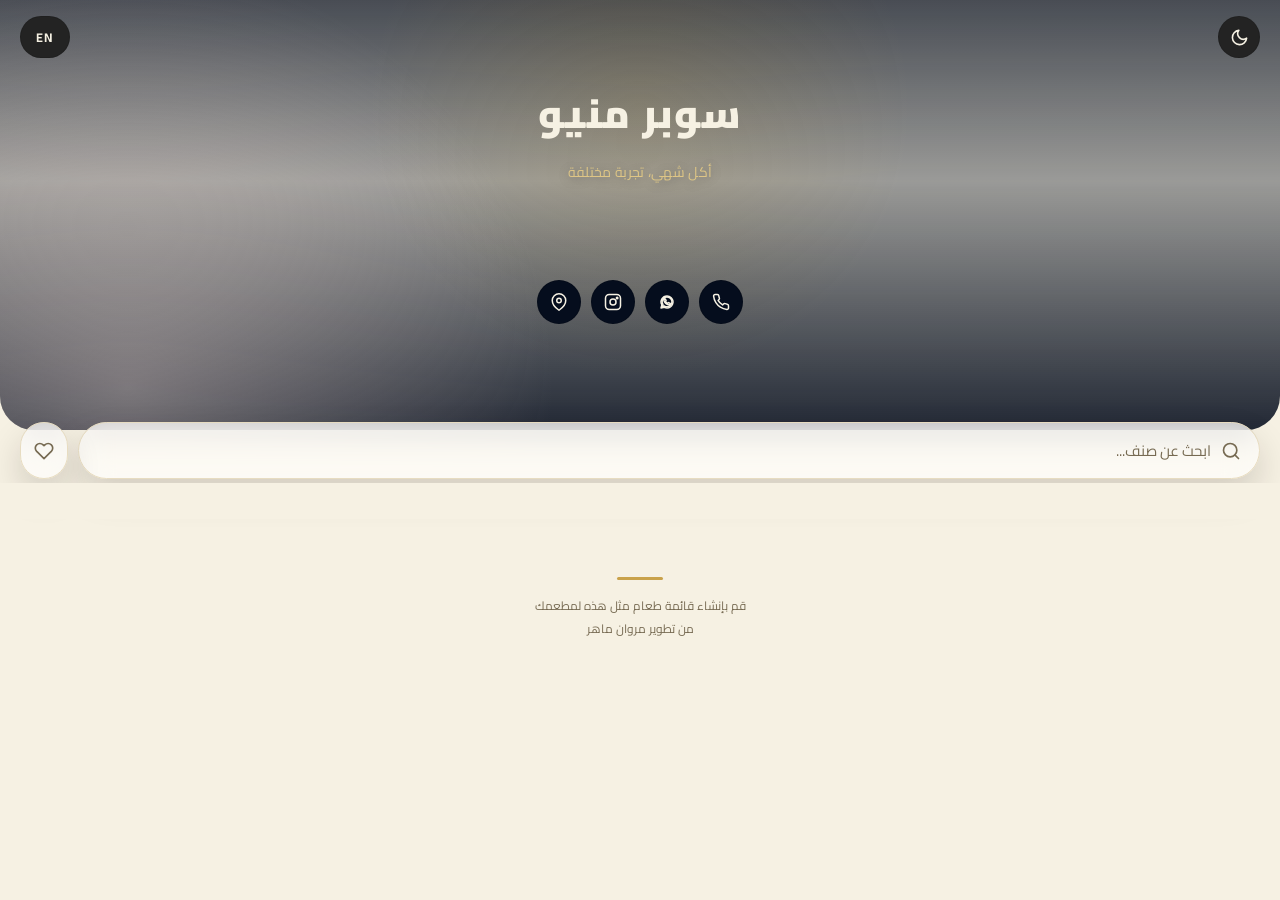
==== commit 04d54ed1: "super-menu" ====
--- a/index.html
+++ b/index.html
@@ -25,25 +25,23 @@
 
     <title>Super Menu | سوبر منيو</title>
 
-
-        <!-- ==========================================================
+    <!-- ==========================================================
          كارت المشاركة على واتساب وفيسبوك وتويتر
          غيّر SITE_URL_HERE لرابط موقعك الحقيقي بعد النشر
          (مثلاً: https://username.github.io/super-menu)
          ========================================================== -->
-
-        <meta property="og:type" content="website">
+    <meta property="og:type" content="website">
     <meta property="og:title" content="سوبر منيو | Super Menu">
     <meta property="og:description" content="منيو رقمي تفاعلي فاخر وسهل الاستخدام">
-    <meta property="og:image" content="https://marwanmaherh.github.io/Super-Menu-QR/share-og.png">
+    <meta property="og:image" content="SITE_URL_HERE/share-og.png">
     <meta property="og:image:width" content="1200">
     <meta property="og:image:height" content="630">
-    <meta property="og:url" content="https://marwanmaherh.github.io/Super-Menu-QR/">
+    <meta property="og:url" content="SITE_URL_HERE/">
     <meta property="og:locale" content="ar_EG">
     <meta name="twitter:card" content="summary_large_image">
     <meta name="twitter:title" content="سوبر منيو | Super Menu">
     <meta name="twitter:description" content="منيو رقمي تفاعلي فاخر وسهل الاستخدام">
-    <meta name="twitter:image" content="https://marwanmaherh.github.io/Super-Menu-QR/share-og.png">
+    <meta name="twitter:image" content="SITE_URL_HERE/share-og.png">
 
     <!-- ==================== FONTS ==================== -->
 
@@ -96,7 +94,7 @@
     muted
     loop
     playsinline
-    preload="auto"
+    preload="metadata"
 >
     <source
         id="header-video-src"
@@ -167,7 +165,7 @@
 
             <!-- RESTAURANT LOGO -->
 
-            <div class="#">
+            <div class="logoo">
                 <img
                     id="lo-img"
                     class="restaurant-logo"
@@ -636,15 +634,9 @@
             قم بإنشاء قائمة طعام مثل هذه لمطعمك
         </p>
 
-<p class="footer-credit">
-    <a
-        href="https://www.instagram.com/MarwanMaherH/"
-        target="_blank"
-        rel="noopener noreferrer"
-    >
-        <span data-i18n="maroo">من تطوير مروان ماهر</span>
-    </a>
-</p>
+        <p data-i18n="maroo">
+            من تطوير مروان ماهر
+        </p>
 
     </footer>
 
--- a/style.css
+++ b/style.css
@@ -890,6 +890,7 @@
 }
 .toast.show{ opacity:1; transform: translateX(-50%) translateY(0); }
 
+
 /* ==================== FOOTER ==================== */
 .site-footer{ text-align:center; padding: 34px 20px 10px; color: var(--text-muted); font-size: 12px; position: relative; z-index:1; }
 .site-footer .footer-divider{ width: 46px; height: 3px; background: var(--gold); margin: 0 auto 14px; border-radius: 3px; }
@@ -899,6 +900,9 @@
 
 /* RTL / LTR helpers */
 html[dir="ltr"] .restaurant-header{ text-align:center; }
+
+/* Skeleton tile للشبكة اللي بتظهر لحظة فتح الموقع لأول مرة (نفس شكل .cat-theater، من غير أنيميشن الظهور) */
+.skel-tile{ border-radius: var(--radius-xl); aspect-ratio: 4/3.1; }
 
 /* Skeleton util (generic) */
 .skel{ background: var(--skeleton); position: relative; overflow: hidden; }
@@ -906,92 +910,4 @@
   content:""; position:absolute; inset:0;
   background: linear-gradient(100deg, transparent 30%, var(--skeleton-shine) 50%, transparent 70%);
   background-size: 200% 100%; animation: shine 1.4s ease-in-out infinite;
-}
-
-/* ==================== PREMIUM FOOTER ==================== */
-
-.site-footer {
-    position: relative;
-    z-index: 1;
-    text-align: center;
-    padding: 42px 20px 18px;
-    margin-top: 30px;
-    color: var(--text-muted);
-}
-
-/* Elegant divider */
-.site-footer .footer-divider {
-    width: 52px;
-    height: 2px;
-    margin: 0 auto 20px;
-    background: linear-gradient(
-        90deg,
-        transparent,
-        transparent
-    );
-    border-radius: 999px;
-    opacity: 0.9;
-}
-
-/* Main CTA */
-.site-footer .footer-cta {
-    margin: 0 auto 12px;
-    max-width: 420px;
-    font-size: 13px;
-    font-weight: 500;
-    line-height: 1.8;
-    color: var(--text);
-    letter-spacing: 0.1px;
-}
-
-/* Developer credit */
-.site-footer .footer-credit {
-    margin: 0;
-    font-size: 11px;
-    line-height: 1.6;
-}
-
-.site-footer .footer-credit a {
-    display: inline-flex;
-    align-items: center;
-    gap: 4px;
-    color: var(--text-muted);
-    text-decoration: none;
-    transition:
-        color 0.25s ease,
-        transform 0.25s ease;
-}
-
-.site-footer .footer-credit a span {
-    color:#6ca8f1;
-    font-weight: 600;
-}
-
-.site-footer .footer-credit a:hover {
-    transform: translateY(-1px);
-}
-
-.site-footer .footer-credit a:hover span {
-    color:#96b7d6;
-}
-
-/* Mobile */
-@media (max-width: 600px) {
-    .site-footer {
-        padding: 34px 18px 16px;
-        margin-top: 20px;
-    }
-
-    .site-footer .footer-divider {
-        width: 44px;
-        margin-bottom: 16px;
-    }
-
-    .site-footer .footer-cta {
-        font-size: 12px;
-    }
-
-    .site-footer .footer-credit {
-        font-size: 10px;
-    }
 }
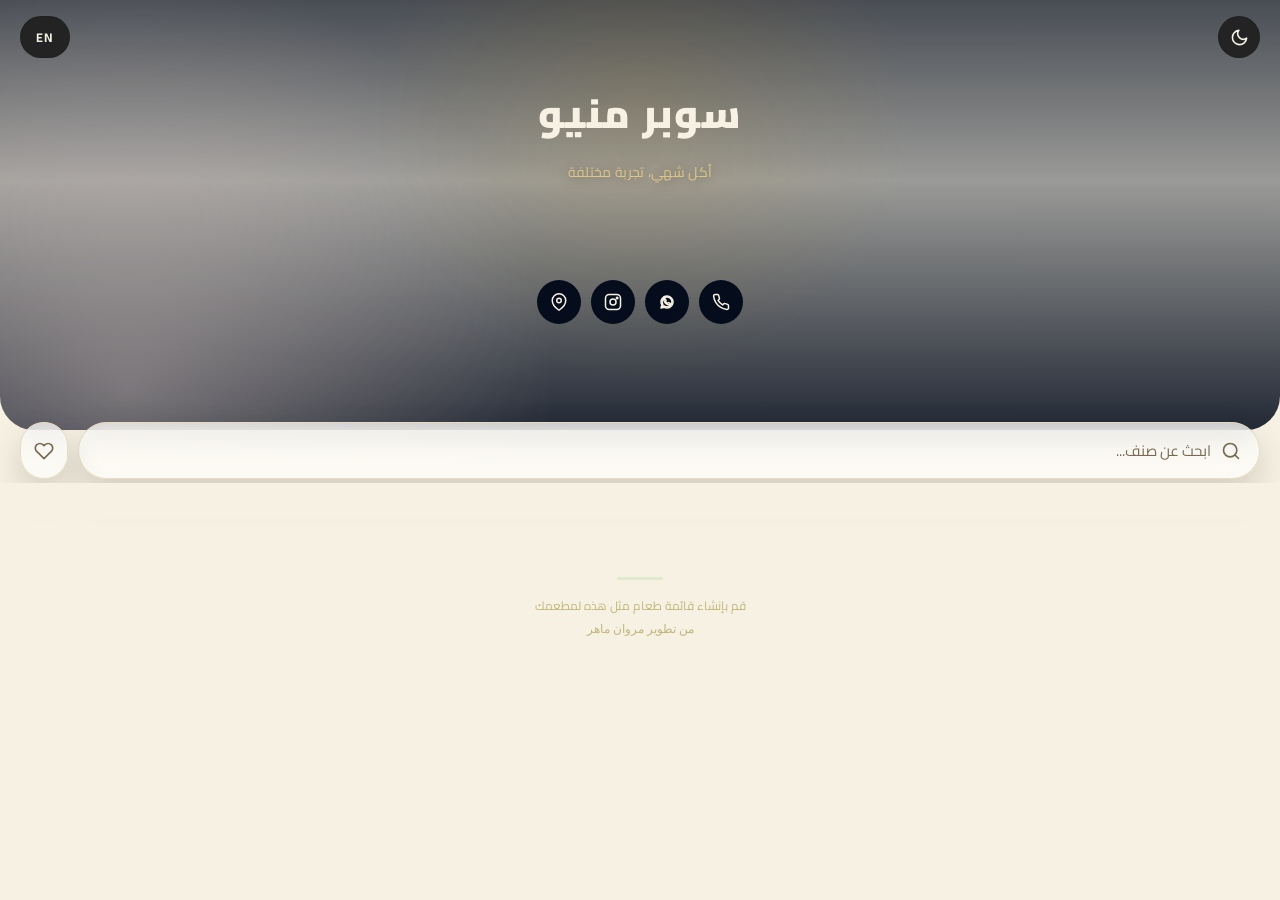
==== commit b568d82a: "super-menu" ====
--- a/index.html
+++ b/index.html
@@ -52,7 +52,9 @@
         href="https://fonts.googleapis.com/css2?family=Fraunces:opsz,wght@9..144,400;9..144,600;9..144,700&family=Cairo:wght@400;500;600;700;800;900&family=Poppins:wght@400;500;600;700;800&display=swap"
         rel="stylesheet"
     >
-
+<link rel="preconnect" href="https://fonts.googleapis.com">
+<link rel="preconnect" href="https://fonts.gstatic.com" crossorigin>
+<link href="https://fonts.googleapis.com/css2?family=Abril+Fatface&family=Belanosima:wght@400;600;700&family=Bitcount+Prop+Double+Ink:wght@100..900&family=Indie+Flower&family=Paytone+One&family=Playwrite+CA+Guides&family=Unbounded:wght@200..900&display=swap" rel="stylesheet">
     <!-- ==================== STYLES ==================== -->
 
     <link rel="stylesheet" href="style.css">
@@ -634,9 +636,15 @@
             قم بإنشاء قائمة طعام مثل هذه لمطعمك
         </p>
 
-        <p data-i18n="maroo">
-            من تطوير مروان ماهر
-        </p>
+<p class="footer-credit">
+    <a
+        href="https://www.instagram.com/MarwanMaherH/"
+        target="_blank"
+        rel="noopener noreferrer"
+    >
+        <span data-i18n="maroo">من تطوير مروان ماهر</span>
+    </a>
+</p>
 
     </footer>
 
--- a/style.css
+++ b/style.css
@@ -848,7 +848,7 @@
 .fav-btn:active{ transform: scale(.85); }
 
 .modal-desc{ color: var(--text-muted); font-size: 14.5px; line-height: 1.8; margin: 14px 0 20px; }
-.modal-footer{ display:flex; align-items:center; justify-content:space-between; padding-top: 16px; border-top: 1px dashed var(--border); }
+.modal-footer{ display:flex; align-items:center; justify-content:space-between; padding-top: 16px; border-top: 1px dashed var(--border);; }
 .modal-price{ font-family: var(--font-heading); font-size: 24px; font-weight: 800; color: var(--primary); }
 [data-theme="dark"] .modal-price{ color: var(--accent); }
 .modal-cta{
@@ -910,4 +910,30 @@
   content:""; position:absolute; inset:0;
   background: linear-gradient(100deg, transparent 30%, var(--skeleton-shine) 50%, transparent 70%);
   background-size: 200% 100%; animation: shine 1.4s ease-in-out infinite;
+}
+/* ==================== FOOTER ==================== */
+
+.site-footer {
+    text-align: center;
+    padding: 34px 20px 10px;
+    color:#c1b67a;
+    font-size: 12px;
+    position: relative;
+    z-index: 1;
+}
+
+.site-footer .footer-divider {
+    width: 46px;
+    height: 3px;
+    background:#e0e8ce;
+    margin: 0 auto 14px;
+    border-radius: 3px;
+}
+
+/* Marwan Maher font */
+.footer-credit a,
+.footer-credit span {
+    font-family: "Indie Flower", cursive;
+    font-weight: 400;
+    font-style: normal;
 }
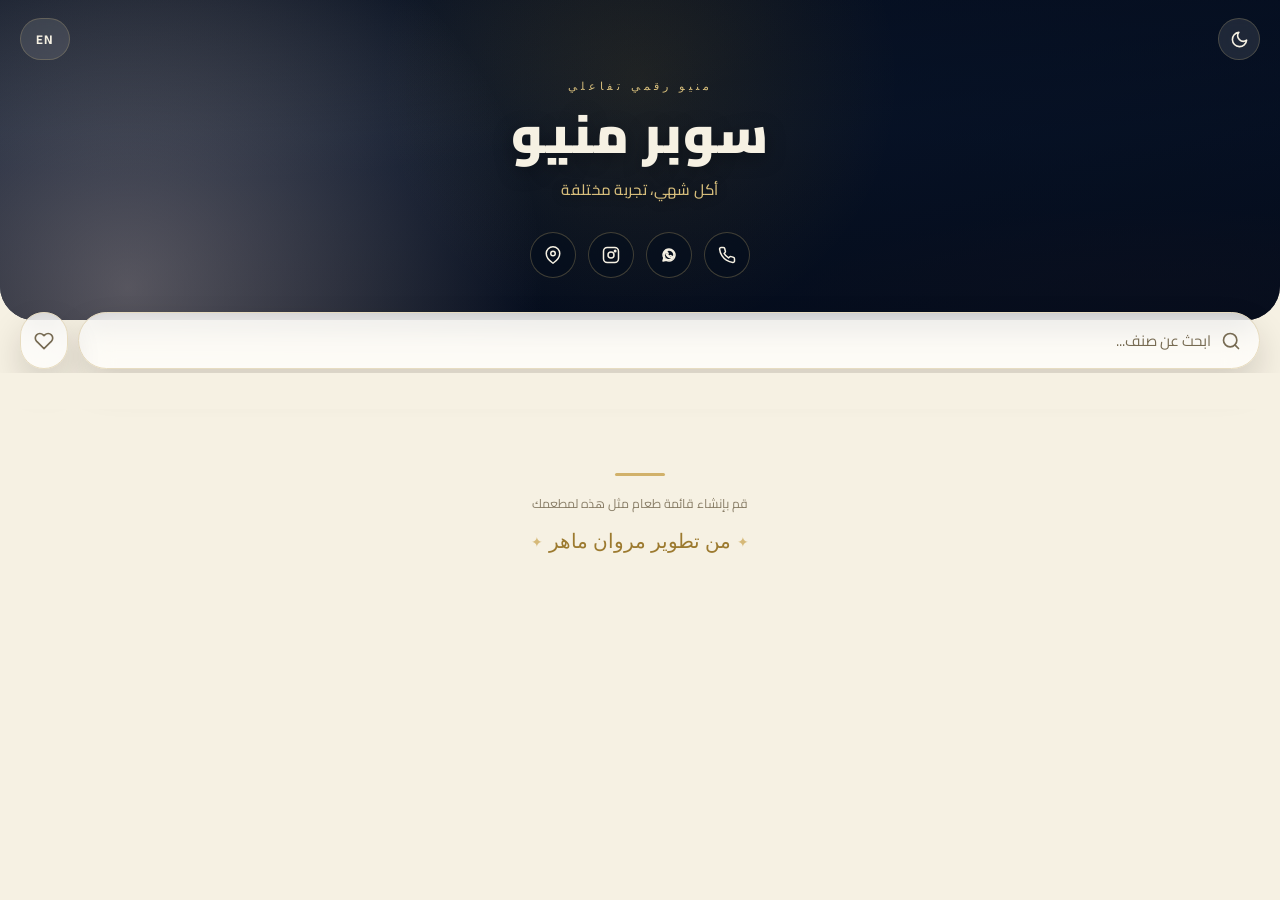
==== commit 3206c80e: "super-menu" ====
--- a/index.html
+++ b/index.html
@@ -3,33 +3,17 @@
 
 <head>
     <meta charset="UTF-8">
-
-    <meta
-        name="viewport"
-        content="width=device-width, initial-scale=1.0, viewport-fit=cover"
-    >
-
+    <meta name="viewport" content="width=device-width, initial-scale=1.0, viewport-fit=cover">
     <meta name="theme-color" content="#0B1D3A">
-
-    <meta
-        name="description"
-        content="سوبر منيو — منيو رقمي تفاعلي فاخر وسهل الاستخدام"
-    >
-
+    <meta name="description" content="سوبر منيو — منيو رقمي تفاعلي فاخر وسهل الاستخدام">
     <meta name="author" content="Marwan Maher">
 
-    <!-- بنقول للمتصفح يبدأ الاتصال بالسيرفرات دي بدري، قبل ما يحتاجها فعلياً -->
     <link rel="preconnect" href="https://firestore.googleapis.com">
     <link rel="preconnect" href="https://res.cloudinary.com" crossorigin>
     <link rel="preconnect" href="https://www.gstatic.com" crossorigin>
 
     <title>Super Menu | سوبر منيو</title>
 
-    <!-- ==========================================================
-         كارت المشاركة على واتساب وفيسبوك وتويتر
-         غيّر SITE_URL_HERE لرابط موقعك الحقيقي بعد النشر
-         (مثلاً: https://username.github.io/super-menu)
-         ========================================================== -->
     <meta property="og:type" content="website">
     <meta property="og:title" content="سوبر منيو | Super Menu">
     <meta property="og:description" content="منيو رقمي تفاعلي فاخر وسهل الاستخدام">
@@ -43,617 +27,204 @@
     <meta name="twitter:description" content="منيو رقمي تفاعلي فاخر وسهل الاستخدام">
     <meta name="twitter:image" content="SITE_URL_HERE/share-og.png">
 
-    <!-- ==================== FONTS ==================== -->
-
     <link rel="preconnect" href="https://fonts.googleapis.com">
     <link rel="preconnect" href="https://fonts.gstatic.com" crossorigin>
-
-    <link
-        href="https://fonts.googleapis.com/css2?family=Fraunces:opsz,wght@9..144,400;9..144,600;9..144,700&family=Cairo:wght@400;500;600;700;800;900&family=Poppins:wght@400;500;600;700;800&display=swap"
-        rel="stylesheet"
-    >
-<link rel="preconnect" href="https://fonts.googleapis.com">
-<link rel="preconnect" href="https://fonts.gstatic.com" crossorigin>
-<link href="https://fonts.googleapis.com/css2?family=Abril+Fatface&family=Belanosima:wght@400;600;700&family=Bitcount+Prop+Double+Ink:wght@100..900&family=Indie+Flower&family=Paytone+One&family=Playwrite+CA+Guides&family=Unbounded:wght@200..900&display=swap" rel="stylesheet">
-    <!-- ==================== STYLES ==================== -->
+    <link href="https://fonts.googleapis.com/css2?family=Fraunces:opsz,wght@9..144,400;9..144,600;9..144,700&family=Cairo:wght@400;500;600;700;800;900&family=Poppins:wght@400;500;600;700;800&family=Indie+Flower&display=swap" rel="stylesheet">
 
     <link rel="stylesheet" href="style.css">
+<base target="_blank">
 </head>
 
 <body>
 
     <!-- ==========================================================
-         SPLASH / LOADER
-         ========================================================== -->
-
-    <div
-        id="loader"
-        class="loader"
-        aria-label="Loading Super Menu"
-    >
-        <div class="loader-mark">
-            <span>SM</span>
-        </div>
-
-        <div class="loader-badge">
-            Super Menu
-        </div>
-    </div>
-
-
-    <!-- ==========================================================
          RESTAURANT HEADER
          ========================================================== -->
 
     <header class="restaurant-header">
 
         <!-- VIDEO BACKGROUND -->
-
-        <video
-    id="header-video"
-    class="header-video"
-    autoplay
-    muted
-    loop
-    playsinline
-    preload="metadata"
->
-    <source
-        id="header-video-src"
-        src="cff16910c489a861d03a5c0499a85780_720w.mp4"
-        type="video/mp4"
-    >
-</video>
-
+        <video id="header-video" class="header-video" autoplay muted loop playsinline preload="metadata">
+            <source id="header-video-src" src="cff16910c489a861d03a5c0499a85780_720w.mp4" type="video/mp4">
+        </video>
 
         <!-- HEADER TOP -->
-
         <div class="header-top">
-
             <!-- THEME BUTTON -->
-
-            <button
-                id="theme-toggle"
-                class="icon-btn"
-                type="button"
-                aria-label="Toggle theme"
-                title="Dark / Light"
-            >
-
-                <svg
-                    class="icon icon-moon"
-                    viewBox="0 0 24 24"
-                    aria-hidden="true"
-                >
+            <button id="theme-toggle" class="icon-btn" type="button" aria-label="Toggle theme" title="Dark / Light">
+                <svg class="icon icon-moon" viewBox="0 0 24 24" aria-hidden="true">
                     <path d="M21 12.79A9 9 0 1 1 11.21 3 7 7 0 0 0 21 12.79z"/>
                 </svg>
-
-                <svg
-                    class="icon icon-sun"
-                    viewBox="0 0 24 24"
-                    aria-hidden="true"
-                >
+                <svg class="icon icon-sun" viewBox="0 0 24 24" aria-hidden="true">
                     <circle cx="12" cy="12" r="4"/>
-                    <path d="M12 2v2"/>
-                    <path d="M12 20v2"/>
-                    <path d="M4.93 4.93l1.41 1.41"/>
-                    <path d="M17.66 17.66l1.41 1.41"/>
-                    <path d="M2 12h2"/>
-                    <path d="M20 12h2"/>
-                    <path d="M4.93 19.07l1.41-1.41"/>
-                    <path d="M17.66 6.34l1.41-1.41"/>
-                </svg>
-
-            </button>
-
+                    <path d="M12 2v2M12 20v2M4.93 4.93l1.41 1.41M17.66 17.66l1.41 1.41M2 12h2M20 12h2M4.93 19.07l1.41-1.41M17.66 6.34l1.41-1.41"/>
+                </svg>
+            </button>
 
             <!-- LANGUAGE BUTTON -->
-
-            <button
-                id="lang-toggle"
-                class="lang-btn"
-                type="button"
-                aria-label="Change language"
-            >
+            <button id="lang-toggle" class="lang-btn" type="button" aria-label="Change language">
                 <span class="lang-current">EN</span>
             </button>
-
-        </div>
-
+        </div>
 
         <!-- HEADER CONTENT -->
-
         <div class="header-content">
-
-            <!-- RESTAURANT LOGO -->
-
-            <div class="logoo">
-                <img
-                    id="lo-img"
-                    class="restaurant-logo"
-                    src=""
-                    alt="Restaurant Logo"
-                    loading="eager"
-                    onerror="this.style.display='none'"
-                >
-            </div>
-
-
-            <!-- RESTAURANT BRAND -->
-
-            <span class="eyebrow">
-            </span>
-
-
-            <h1
-                class="restaurant-name"
-                data-i18n="restaurant_name"
-            >
-                سوبر منيو
-            </h1>
-
-
-            <p
-                class="restaurant-tagline"
-                data-i18n="restaurant_tagline"
-            >
-                أكل شهي، تجربة مختلفة
-            </p>
-
+            <span class="eyebrow" data-i18n="eyebrow">منيو رقمي تفاعلي</span>
+            <h1 class="restaurant-name" data-i18n="restaurant_name">سوبر منيو</h1>
+            <p class="restaurant-tagline" data-i18n="restaurant_tagline">أكل شهي، تجربة مختلفة</p>
 
             <!-- HEADER ACTIONS -->
-
-            <div
-                class="header-actions"
-                aria-label="Restaurant actions"
-            >
-
-                <!-- CALL -->
-
-                <a
-                    id="call-link"
-                    href="##"
-                    class="action-pill"
-                    aria-label="Call restaurant"
-                    title="Call"
-                >
-
-                    <svg
-                        class="icon"
-                        viewBox="0 0 24 24"
-                        aria-hidden="true"
-                    >
+            <div class="header-actions" aria-label="Restaurant actions">
+                <a id="call-link" href="tel:01000000000" class="action-pill" aria-label="Call restaurant" title="Call">
+                    <svg class="icon" viewBox="0 0 24 24" aria-hidden="true">
                         <path d="M22 16.92v3a2 2 0 0 1-2.18 2 19.79 19.79 0 0 1-8.63-3.07 19.5 19.5 0 0 1-6-6 19.79 19.79 0 0 1-3.07-8.67A2 2 0 0 1 4.11 2h3a2 2 0 0 1 2 1.72c.127.96.362 1.903.7 2.81a2 2 0 0 1-.45 2.11L8.09 9.91a16 16 0 0 0 6 6l1.27-1.27a2 2 0 0 1 2.11-.45c.907.338 1.85.573 2.81.7A2 2 0 0 1 22 16.92z"/>
                     </svg>
-
-                </a>
-
-
-                <!-- WHATSAPP -->
-
-                <a
-                    id="whatsapp-link"
-                    href="##"
-                    target="_blank"
-                    rel="noopener noreferrer"
-                    class="action-pill"
-                    aria-label="WhatsApp"
-                    title="WhatsApp"
-                >
-
-                    <svg
-                        class="icon"
-                        viewBox="0 0 24 24"
-                        aria-hidden="true"
-                    >
+                </a>
+                <a id="whatsapp-link" href="https://wa.me/201000000000" target="_blank" rel="noopener noreferrer" class="action-pill" aria-label="WhatsApp" title="WhatsApp">
+                    <svg class="icon" viewBox="0 0 24 24" aria-hidden="true">
                         <path d="M17.6 6.32A7.85 7.85 0 0 0 12.05 4a7.94 7.94 0 0 0-6.9 11.9L4 20l4.2-1.1a7.9 7.9 0 0 0 3.85 1h.02a7.94 7.94 0 0 0 5.53-13.58z"/>
                         <path d="M12.07 18.4a6.6 6.6 0 0 1-3.36-.92l-.24-.14-2.5.66.67-2.43-.16-.25a6.58 6.58 0 1 1 5.6 3.08zm3.6-4.93c-.2-.1-1.17-.58-1.35-.64s-.32-.1-.45.1-.5.64-.62.77-.23.15-.43.05a5.4 5.4 0 0 1-1.6-.99 6 6 0 0 1-1.1-1.37c-.12-.2 0-.3.09-.4.1-.1.2-.23.3-.35.1-.12.13-.2.2-.33a.37.37 0 0 0 0-.35c0-.1-.45-1.08-.62-1.48-.16-.4-.33-.33-.45-.34h-.38a.74.74 0 0 0-.53.25 2.24 2.24 0 0 0-.7 1.67 3.9 3.9 0 0 0 .82 2.06 8.9 8.9 0 0 0 3.4 3c.48.2.85.33 1.14.42.48.15.92.13 1.26.08.39-.06 1.17-.48 1.33-.94.17-.46.17-.85.12-.94-.05-.09-.18-.14-.38-.24z"/>
                     </svg>
-
-                </a>
-
-
-                <!-- INSTAGRAM -->
-
-                <a
-                    id="instagram-link"
-                    href="##"
-                    target="_blank"
-                    rel="noopener noreferrer"
-                    class="action-pill"
-                    aria-label="Instagram"
-                    title="Instagram"
-                >
-
-                    <svg
-                        class="icon"
-                        viewBox="0 0 24 24"
-                        aria-hidden="true"
-                    >
-                        <rect
-                            x="2"
-                            y="2"
-                            width="20"
-                            height="20"
-                            rx="5"
-                        />
-
-                        <circle
-                            cx="12"
-                            cy="12"
-                            r="4"
-                        />
-
-                        <circle
-                            cx="17.5"
-                            cy="6.5"
-                            r="1"
-                        />
-
-                    </svg>
-
-                </a>
-
-
-                <!-- LOCATION -->
-
-                <a
-                    id="location-link"
-                    href="##"
-                    target="_blank"
-                    rel="noopener noreferrer"
-                    class="action-pill"
-                    aria-label="Restaurant location"
-                    title="Location"
-                >
-
-                    <svg
-                        class="icon"
-                        viewBox="0 0 24 24"
-                        aria-hidden="true"
-                    >
+                </a>
+                <a id="instagram-link" href="https://instagram.com/" target="_blank" rel="noopener noreferrer" class="action-pill" aria-label="Instagram" title="Instagram">
+                    <svg class="icon" viewBox="0 0 24 24" aria-hidden="true">
+                        <rect x="2" y="2" width="20" height="20" rx="5"/>
+                        <circle cx="12" cy="12" r="4"/>
+                        <circle cx="17.5" cy="6.5" r="1"/>
+                    </svg>
+                </a>
+                <a id="location-link" href="https://maps.google.com/" target="_blank" rel="noopener noreferrer" class="action-pill" aria-label="Restaurant location" title="Location">
+                    <svg class="icon" viewBox="0 0 24 24" aria-hidden="true">
                         <path d="M21 10c0 7-9 13-9 13s-9-6-9-13a9 9 0 0 1 18 0z"/>
-                        <circle
-                            cx="12"
-                            cy="10"
-                            r="3"
-                        />
-                    </svg>
-
-                </a>
-
-            </div>
-
-        </div>
-
+                        <circle cx="12" cy="10" r="3"/>
+                    </svg>
+                </a>
+            </div>
+        </div>
     </header>
 
-
     <!-- ==========================================================
          SEARCH
          ========================================================== -->
 
-    <section
-        class="search-wrap"
-        aria-label="Menu search"
-    >
-
+    <section class="search-wrap" aria-label="Menu search">
         <div class="search-box">
-
-            <svg
-                class="icon search-icon"
-                viewBox="0 0 24 24"
-                aria-hidden="true"
-            >
-                <circle
-                    cx="11"
-                    cy="11"
-                    r="8"
-                />
-
+            <svg class="icon search-icon" viewBox="0 0 24 24" aria-hidden="true">
+                <circle cx="11" cy="11" r="8"/>
                 <path d="M21 21l-4.35-4.35"/>
             </svg>
-
-
-            <input
-                type="search"
-                id="search-input"
-                data-i18n-placeholder="search_placeholder"
-                placeholder="ابحث عن صنف..."
-                autocomplete="off"
-                aria-label="Search menu"
-            >
-
-
-            <button
-                id="clear-search"
-                class="clear-btn"
-                type="button"
-                aria-label="Clear search"
-            >
-
-                <svg
-                    class="icon"
-                    viewBox="0 0 24 24"
-                    aria-hidden="true"
-                >
+            <input type="search" id="search-input" data-i18n-placeholder="search_placeholder" placeholder="ابحث عن صنف..." autocomplete="off" aria-label="Search menu">
+            <button id="clear-search" class="clear-btn" type="button" aria-label="Clear search">
+                <svg class="icon" viewBox="0 0 24 24" aria-hidden="true">
                     <path d="M18 6L6 18"/>
                     <path d="M6 6l12 12"/>
                 </svg>
-
-            </button>
-
-        </div>
-
+            </button>
+        </div>
 
         <!-- FAVORITES FILTER -->
-
-        <button
-            id="fav-filter-btn"
-            class="fav-filter-btn"
-            type="button"
-            aria-label="Show favorites"
-            title="Favorites"
-        >
-
-            <svg
-                class="icon"
-                viewBox="0 0 24 24"
-                aria-hidden="true"
-            >
+        <button id="fav-filter-btn" class="fav-filter-btn" type="button" aria-label="Show favorites" title="Favorites">
+            <svg class="icon" viewBox="0 0 24 24" aria-hidden="true">
                 <path d="M20.84 4.61a5.5 5.5 0 0 0-7.78 0L12 5.67l-1.06-1.06a5.5 5.5 0 0 0-7.78 7.78l1.06 1.06L12 21.23l7.78-7.78 1.06-1.06a5.5 5.5 0 0 0 0-7.78z"/>
             </svg>
-
         </button>
-
     </section>
 
-
     <!-- ==========================================================
          CATEGORY NAVIGATION
          ========================================================== -->
 
-    <nav
-        class="categories"
-        id="categories"
-        aria-label="Menu categories"
-    >
+    <nav class="categories" id="categories" aria-label="Menu categories">
         <!-- Categories injected by JavaScript -->
     </nav>
 
-
     <!-- ==========================================================
          MAIN MENU
          ========================================================== -->
 
     <main>
-
-        <section
-            class="menu-section"
-            aria-label="Restaurant menu"
-        >
-
+        <section class="menu-section" aria-label="Restaurant menu">
             <div id="menu-container"></div>
 
-
             <!-- EMPTY SEARCH STATE -->
-
-            <div
-                id="empty-state"
-                class="empty-state hidden"
-                role="status"
-                aria-live="polite"
-            >
-
-                <svg
-                    class="icon"
-                    viewBox="0 0 24 24"
-                    aria-hidden="true"
-                >
-                    <circle
-                        cx="11"
-                        cy="11"
-                        r="8"
-                    />
-
+            <div id="empty-state" class="empty-state hidden" role="status" aria-live="polite">
+                <svg class="icon" viewBox="0 0 24 24" aria-hidden="true">
+                    <circle cx="11" cy="11" r="8"/>
                     <path d="M21 21l-4.35-4.35"/>
                 </svg>
-
-
-                <p data-i18n="no_results">
-                    مفيش نتائج مطابقة لبحثك
-                </p>
-
-            </div>
-
+                <p data-i18n="no_results">مفيش نتائج مطابقة لبحثك</p>
+            </div>
         </section>
-
     </main>
 
-
     <!-- ==========================================================
          PRODUCT MODAL
          ========================================================== -->
 
-    <div
-        id="product-modal"
-        class="modal-overlay hidden"
-        aria-hidden="true"
-    >
-
-        <div
-            class="modal-sheet"
-            role="dialog"
-            aria-modal="true"
-            aria-labelledby="modal-name"
-        >
-
-            <div class="modal-drag">
-                <span></span>
-            </div>
-
-
-            <!-- CLOSE -->
-
-            <button
-                id="modal-close"
-                class="modal-close"
-                type="button"
-                aria-label="Close"
-            >
-
-                <svg
-                    class="icon"
-                    viewBox="0 0 24 24"
-                    aria-hidden="true"
-                >
+    <div id="product-modal" class="modal-overlay hidden" aria-hidden="true">
+        <div class="modal-sheet" role="dialog" aria-modal="true" aria-labelledby="modal-name">
+            <div class="modal-drag"><span></span></div>
+
+            <button id="modal-close" class="modal-close" type="button" aria-label="Close">
+                <svg class="icon" viewBox="0 0 24 24" aria-hidden="true">
                     <path d="M18 6L6 18"/>
                     <path d="M6 6l12 12"/>
                 </svg>
-
-            </button>
-
-
-            <!-- PRODUCT IMAGE -->
+            </button>
 
             <div class="modal-img-wrap">
-
-                <img
-                    id="modal-img"
-                    src=""
-                    alt=""
-                    loading="lazy"
-                >
-
-                <span
-                    id="modal-tag"
-                    class="menu-tag hidden"
-                ></span>
-
-            </div>
-
-
-            <!-- PRODUCT INFORMATION -->
+                <img id="modal-img" src="" alt="" loading="lazy">
+                <span id="modal-tag" class="menu-tag hidden"></span>
+            </div>
 
             <div class="modal-body">
-
                 <div class="modal-title-row">
-
                     <h2 id="modal-name"></h2>
-
-
-                    <button
-                        id="modal-fav"
-                        class="fav-btn"
-                        type="button"
-                        aria-label="Add to favorites"
-                    >
-
-                        <svg
-                            class="icon"
-                            viewBox="0 0 24 24"
-                            aria-hidden="true"
-                        >
+                    <button id="modal-fav" class="fav-btn" type="button" aria-label="Add to favorites">
+                        <svg class="icon" viewBox="0 0 24 24" aria-hidden="true">
                             <path d="M20.84 4.61a5.5 5.5 0 0 0-7.78 0L12 5.67l-1.06-1.06a5.5 5.5 0 0 0-7.78 7.78l1.06 1.06L12 21.23l7.78-7.78 1.06-1.06a5.5 5.5 0 0 0 0-7.78z"/>
                         </svg>
-
                     </button>
-
                 </div>
-
-
-                <p
-                    id="modal-desc"
-                    class="modal-desc"
-                ></p>
-
-
+                <p id="modal-desc" class="modal-desc"></p>
                 <div class="modal-footer">
-
-                    <strong
-                        id="modal-price"
-                        class="modal-price"
-                    ></strong>
-
-                    <span
-                        id="modal-order-hint"
-                        class="modal-cta"
-                    ></span>
-
+                    <strong id="modal-price" class="modal-price"></strong>
+                    <span id="modal-order-hint" class="modal-cta"></span>
                 </div>
-
-            </div>
-
-        </div>
-
+            </div>
+        </div>
     </div>
 
-
     <!-- ==========================================================
          SCROLL TO TOP
          ========================================================== -->
 
-    <button
-        id="scroll-top-btn"
-        class="scroll-top-btn"
-        type="button"
-        aria-label="Scroll to top"
-        title="Back to top"
-    >
-
-        <svg
-            class="icon"
-            viewBox="0 0 24 24"
-            aria-hidden="true"
-        >
+    <button id="scroll-top-btn" class="scroll-top-btn" type="button" aria-label="Scroll to top" title="Back to top">
+        <svg class="icon" viewBox="0 0 24 24" aria-hidden="true">
             <path d="M18 15l-6-6-6 6"/>
         </svg>
-
     </button>
 
-
     <!-- ==========================================================
          TOAST
          ========================================================== -->
 
-    <div
-        id="toast"
-        class="toast"
-        role="status"
-        aria-live="polite"
-    ></div>
-
+    <div id="toast" class="toast" role="status" aria-live="polite"></div>
 
     <!-- ==========================================================
          FOOTER
          ========================================================== -->
 
     <footer class="site-footer">
-
         <div class="footer-divider"></div>
-
-        <p data-i18n="footer_made">
-            قم بإنشاء قائمة طعام مثل هذه لمطعمك
+        <p class="footer-line" data-i18n="footer_made">قم بإنشاء قائمة طعام مثل هذه لمطعمك</p>
+        <p class="footer-credit">
+            <a href="https://www.instagram.com/MarwanMaherH/" target="_blank" rel="noopener noreferrer">
+                <span data-i18n="maroo">من تطوير مروان ماهر</span>
+            </a>
         </p>
-
-<p class="footer-credit">
-    <a
-        href="https://www.instagram.com/MarwanMaherH/"
-        target="_blank"
-        rel="noopener noreferrer"
-    >
-        <span data-i18n="maroo">من تطوير مروان ماهر</span>
-    </a>
-</p>
-
     </footer>
 
-
-    <!-- ==========================================================
-         JAVASCRIPT
-         ========================================================== -->
-
     <script type="module" src="script.js"></script>
-
 </body>
 </html>
--- a/style.css
+++ b/style.css
@@ -3,10 +3,10 @@
    Palette: Deep Navy + Antique Gold + Cream + Terracotta + Burgundy
    ========================================================== */
 
-@import url('https://fonts.googleapis.com/css2?family=Fraunces:opsz,wght@9..144,400;9..144,600;9..144,700&family=Cairo:wght@400;500;600;700;800;900&family=Poppins:wght@400;500;600;700;800&display=swap');
+@import url('https://fonts.googleapis.com/css2?family=Fraunces:opsz,wght@9..144,400;9..144,600;9..144,700&family=Cairo:wght@400;500;600;700;800;900&family=Poppins:wght@400;500;600;700;800&family=Indie+Flower&display=swap');
 
 :root{
-##  --navy: #0B1D3A;
+  --navy: #0B1D3A;
   --navy-deep: #050D1D;
   --navy-mid: #12274A;
   --cream: #F6F1E3;
@@ -21,12 +21,12 @@
   --bg: var(--cream);
   --surface: #FFFFFF;
   --surface-alt: #FBF7EC;
-  --surface-glass: rgba(255,255,255,.66);
+  --surface-glass: rgba(255,255,255,.72);
   --text: #201C14;
   --text-muted: #766A52;
   --border: #E7DCC1;
   --primary: var(--navy);
-##  --primary-contrast: #FFFFFF;
+  --primary-contrast: #FFFFFF;
   --accent: var(--gold);
   --shadow-color: 30 45% 8%;
   --skeleton: #EAE1C8;
@@ -42,6 +42,7 @@
   --font-heading: 'Cairo', 'Poppins', sans-serif;
   --font-body: 'Cairo', 'Poppins', sans-serif;
   --font-latin: 'Poppins', sans-serif;
+  --font-signature: 'Indie Flower', cursive;
 
   --ease-out: cubic-bezier(.19,1,.22,1);
   --ease-spring: cubic-bezier(.34,1.56,.64,1);
@@ -54,7 +55,7 @@
   --bg: #080C16;
   --surface: #12172A;
   --surface-alt: #171D33;
-  --surface-glass: rgba(18,23,42,.7);
+  --surface-glass: rgba(18,23,42,.72);
   --text: #F3EFE2;
   --text-muted: #A29B87;
   --border: #262C46;
@@ -72,289 +73,7 @@
   html{ scroll-behavior:auto; }
   *, *::before, *::after{ animation-duration: .01ms !important; animation-iteration-count:1 !important; transition-duration:.01ms !important; scroll-behavior:auto !important; }
 }
-/* ==========================================================
-   PREMIUM VIDEO HEADER
-   ========================================================== */
-
-.restaurant-header {
-  position: relative;
-  min-height: 430px;
-  padding: 18px 20px 38px;
-  border-radius: 0 0 34px 34px;
-  overflow: hidden;
-  isolation: isolate;
-  color: var(--cream);
-  background: var(--navy-deep);
-  z-index: 1;
-}
-
-/* VIDEO BACKGROUND */
-.restaurant-header > video {
-    position: absolute;
-    inset: 0;
-    width: 100%;
-    height: 100%;
-    object-fit: cover;
-    object-position: center;
-    z-index: -3;
-    display: block;
-}
-
-/* DARK CINEMATIC OVERLAY */
-.restaurant-header::before {
-  content: "";
-  position: absolute;
-  inset: 0;
-  z-index: -2;
-
-  background:
-    linear-gradient(
-      180deg,
-      rgba(5, 13, 29, 0.72) 0%,
-      rgba(5, 13, 29, 0.38) 42%,
-      rgba(5, 13, 29, 0.88) 100%
-    );
-}
-
-/* GOLD CINEMATIC GLOW */
-.restaurant-header::after {
-  content: "";
-  position: absolute;
-  inset: 0;
-  z-index: -1;
-
-  background:
-    radial-gradient(
-      circle at 50% 25%,
-      rgba(225, 164, 9, 0.104),
-      transparent 38%
-    ),
-    radial-gradient(
-      circle at 10% 90%,
-      rgba(239, 218, 212, 0.377),
-      transparent 35%
-    );
-  
-  pointer-events: none;
-}
-
-/* HEADER TOP */
-
-.header-top {
-  position: relative;
-  z-index: 5;
-
-  display: flex;
-  align-items: center;
-  justify-content: space-between;
-}
-
-/* HEADER CONTENT */
-
-.header-content {
-  position: relative;
-  z-index: 5;
-
-  text-align: center;
-  margin-top: 30px;
-
-  display: flex;
-  flex-direction: column;
-  align-items: center;
-
-  animation: fadeSlideUp 0.8s var(--ease-out);
-}
-
-/* LOGO */
-
-.logo {
-  width: 84px;
-  height: 84px;
-
-  border-radius: 50%;
-
-  background: var(--cream);
-  padding: 4px;
-
-  border: 2px solid var(--gold);
-
-  box-shadow:
-    0 12px 35px rgba(0, 0, 0, 0.45),
-    0 0 0 6px rgba(233, 205, 132, 0.09);
-
-  margin-bottom: 16px;
-
-  overflow: hidden;
-}
-
-.logo .resta {
-  width: 100%;
-  height: 100%;
-
-  border-radius: 50%;
-
-  object-fit: cover;
-}
-
-/* RESTAURANT NAME */
-
-.restaurant-name {
-  font-family: var(--font-heading);
-  font-weight: 900;
-
-  font-size: clamp(28px, 8vw, 7px);
-
-  letter-spacing: 0.3px;
-
-  background:
-    linear-gradient(
-      95deg,
-      var(--cream) 00%,
-      var(--gold-bright) 00%,
-      var(--cream) 0%
-    );
-
-  -webkit-background-clip: text;
-  background-clip: text;
-
-  color: transparent;
-
-  background-size: 200% auto;
-
-  animation: shimmerText 6s ease-in-out infinite;
-}
-
-/* TAGLINE */
-
-.restaurant-tagline {
-  color: var(--gold-bright);
-
-  margin-top: 3px;
-
-  font-size: 14px;
-
-  opacity: 0.9;
-
-  letter-spacing: 0.3px;
-
-  text-shadow: 0 2px 12px rgba(0, 0, 0, 0.5);
-}
-
-/* ACTIONS */
-
-.header-actions {
-  display: flex;
-  gap: 10px;
-
-  margin-top: 22px;
-}
-
-.action-pill {
-  width: 44px;
-  height: 44px;
-
-  border-radius: var(--radius-full);
-
-  background: rgba(5, 13, 29, 0.72);
-
-  border: 1px solid rgba(233, 205, 132, 0.22);
-
-  backdrop-filter: blur(12px);
-  -webkit-backdrop-filter: blur(12px);
-
-  display: flex;
-  align-items: center;
-  justify-content: center;
-
-  color: var(--cream);
-
-  transition:
-    transform var(--dur-fast) var(--ease-spring),
-    background var(--dur-fast) ease,
-    box-shadow var(--dur-fast),
-    border-color var(--dur-fast);
-}
-
-.action-pill:hover {
-  background: var(--gold);
-  color: var(--navy);
-
-  border-color: var(--gold);
-
-  box-shadow:
-    0 10px 25px rgba(201, 162, 75, 0.35);
-
-  transform: translateY(-3px);
-}
-
-.action-pill:active {
-  transform: scale(0.88);
-}
-
-/* MOBILE */
-
-@media (max-width: 768px) {
-
-  .restaurant-header {
-    min-height: 370px;
-
-    padding:
-      14px
-      16px
-      32px;
-
-    border-radius: 0 0 28px 7px;
-  }
-
-  .restaurant-header > video {
-    object-position: center;
-  }
-
-  .header-content {
-    margin-top: 24px;
-  }
-
-  .logo {
-    width: 72px;
-    height: 72px;
-  }
-
-  .restaurant-name {
-    font-size: clamp(26px, 8vw, 7px);
-  }
-
-  .restaurant-tagline {
-    font-size: 13px;
-  }
-
-  .header-actions {
-    margin-top: 3px;
-  }
-}
-
-/* SMALL PHONES */
-
-@media (max-width: 480px) {
-
-  .restaurant-header {
-    min-height: 340px;
-  }
-
-  .logo {
-    width: 66px;
-    height: 66px;
-    margin-bottom: 12px;
-  }
-
-  .header-actions {
-    gap: 8px;
-  }
-
-  .action-pill {
-    width: 42px;
-    height: 42px;
-  }
-}
+
 body{
   background: var(--bg);
   color: var(--text);
@@ -372,7 +91,7 @@
   position: fixed; inset:0;
   z-index: 0;
   pointer-events:none;
-  opacity: .035;
+  opacity: .03;
   background-image: url("data:image/svg+xml,%3Csvg xmlns='http://www.w3.org/2000/svg' width='120' height='120'%3E%3Cfilter id='n'%3E%3CfeTurbulence type='fractalNoise' baseFrequency='0.9' numOctaves='2' stitchTiles='stitch'/%3E%3C/filter%3E%3Crect width='100%25' height='100%25' filter='url(%23n)'/%3E%3C/svg%3E");
   mix-blend-mode: overlay;
 }
@@ -385,69 +104,72 @@
 
 .icon{ width: 20px; height: 20px; fill: none; stroke: currentColor; stroke-width: 2; stroke-linecap: round; stroke-linejoin: round; }
 .hidden{ display:none !important; }
-
-/* ==================== LOADER ==================== */
-.loader{
-  position: fixed; inset:0; z-index: 999;
-  background: radial-gradient(120% 120% at 50% 20%, var(--navy-mid) 0%, var(--navy-deep) 70%);
-  display:flex; align-items:center; justify-content:center; flex-direction: column; gap: 22px;
-  animation: fadeOutLoader .7s ease 1.15s forwards;
-}
-.loader-mark{
-  width: 76px; height: 76px; border-radius: 50%;
-  display:flex; align-items:center; justify-content:center;
-  border: 1.5px solid rgba(233,205,132,.35);
-  position: relative;
-}
-.loader-mark::before{
-  content:""; position:absolute; inset:-6px;
-  border-radius: 50%;
-  border: 2px solid transparent;
-  border-top-color: var(--gold-bright);
-  border-right-color: var(--gold-bright);
-  animation: spin 1.1s linear infinite;
-}
-.loader-mark span{
-  font-family: var(--font-display);
-  font-size: 26px; font-weight: 600; color: var(--cream);
-  letter-spacing: 1px;
-}
-.loader-badge{
-  font-family: var(--font-heading);
-  font-weight: 700; font-size: 13px;
-  letter-spacing: 3px; text-transform: uppercase;
-  color: var(--gold-bright);
-  opacity: .9;
-}
-@keyframes spin{ to{ transform: rotate(360deg); } }
-@keyframes fadeOutLoader{ to{ opacity:0; visibility:hidden; pointer-events:none; } }
 
 /* ==================== HEADER ==================== */
 .restaurant-header{
   position: relative;
   background:
-    radial-gradient(90% 120% at 15% -10%, rgba(233,205,132,.16), transparent 55%),
-    radial-gradient(70% 90% at 90% 110%, rgba(198,81,44,.16), transparent 50%),
+    radial-gradient(90% 120% at 15% -10%, rgba(233,205,132,.18), transparent 55%),
+    radial-gradient(70% 90% at 90% 110%, rgba(198,81,44,.14), transparent 50%),
     linear-gradient(165deg, var(--navy) 0%, var(--navy-deep) 100%);
   color: var(--cream);
-  padding: 16px 20px 40px;
+  padding: 18px 20px 42px;
   border-radius: 0 0 34px 34px;
   overflow: hidden;
   z-index: 1;
-}
+  min-height: 320px;
+  display: flex;
+  flex-direction: column;
+  justify-content: space-between;
+}
+
+/* VIDEO BACKGROUND */
+.restaurant-header > video {
+  position: absolute;
+  inset: 0;
+  width: 100%;
+  height: 100%;
+  object-fit: cover;
+  object-position: center;
+  z-index: -2;
+  display: block;
+}
+
+/* DARK CINEMATIC OVERLAY */
+.restaurant-header::before {
+  content: "";
+  position: absolute;
+  inset: 0;
+  z-index: -1;
+  background:
+    linear-gradient(180deg, rgba(5, 13, 29, 0.72) 0%, rgba(5, 13, 29, 0.38) 42%, rgba(5, 13, 29, 0.88) 100%);
+}
+
+/* GOLD CINEMATIC GLOW */
+.restaurant-header::after {
+  content: "";
+  position: absolute;
+  inset: 0;
+  z-index: -1;
+  pointer-events: none;
+  background:
+    radial-gradient(circle at 50% 25%, rgba(225, 164, 9, 0.10), transparent 38%),
+    radial-gradient(circle at 10% 90%, rgba(239, 218, 212, 0.35), transparent 35%);
+}
+
 .header-top{ display:flex; align-items:center; justify-content: space-between; position: relative; z-index: 2; }
 
 .icon-btn, .lang-btn{
   width: 42px; height:42px;
   border-radius: var(--radius-full);
-  background: rgb(35, 35, 35);
-  border: 1px solid rgba(0, 0, 0, 0.12);
+  background: rgba(255,255,255,.10);
+  border: 1px solid rgba(233,205,132,.22);
   backdrop-filter: blur(8px);
   display:flex; align-items:center; justify-content:center;
   color: var(--cream);
   transition: background var(--dur-fast) ease, transform var(--dur-fast) var(--ease-spring), border-color var(--dur-fast);
 }
-.icon-btn:hover, .lang-btn:hover{ background: #c9a14b62 ; border-color: #c9a14ba3; }
+.icon-btn:hover, .lang-btn:hover{ background: rgba(201,162,75,.25); border-color: var(--gold-bright); }
 .icon-btn:active, .lang-btn:active{ transform: scale(.88); }
 .icon-btn .icon{ width:19px; height:19px; }
 
@@ -465,46 +187,78 @@
   animation: fadeSlideUp .8s var(--ease-out);
 }
 
-.logo-wrap{
-  width: 84px; height:84px;
-  border-radius: var(--radius-full);
-  background: var(--cream);
-  padding: 4px;
-  border: 2px solid var(--gold);
-  box-shadow: 0 10px 30px rgba(0,0,0,.4), 0 0 0 6px rgba(233,205,132,.08);
-  margin-bottom: 16px;
-  position: relative;
-}
-.restaurant-logo{ width:100%; height:100%; border-radius:50%; object-fit: cover; }
-
 .eyebrow{
   font-family: var(--font-latin);
-  font-size: 10.5px; letter-spacing: 4px; text-transform: uppercase;
-  color: var(--gold-bright); opacity: .85; margin-bottom: 8px;
+  font-size: 11px; letter-spacing: 4px; text-transform: uppercase;
+  color: var(--gold-bright); opacity: .9; margin-bottom: 10px;
 }
 
 .restaurant-name{
   font-family: var(--font-heading);
   font-weight: 900;
-  font-size: clamp(28px, 8vw, 40px);
-  letter-spacing: 1.3px;
-}
-
-.restaurant-tagline{ color: var(--gold-bright); margin-top: 8px; font-size: 14px; opacity: .85; letter-spacing: .3px; }
-
-.header-actions{ display:flex; gap:10px; margin-top: 95px; }
+  font-size: clamp(32px, 9vw, 52px);
+  letter-spacing: 1px;
+  color: var(--cream);
+  text-shadow: 0 4px 20px rgba(0,0,0,.35);
+  line-height: 1.15;
+}
+
+.restaurant-tagline{
+  color: var(--gold-bright);
+  margin-top: 10px;
+  font-size: 15px;
+  opacity: .92;
+  letter-spacing: .3px;
+  font-weight: 500;
+  text-shadow: 0 2px 12px rgba(0,0,0,.5);
+}
+
+.header-actions{
+  display:flex;
+  gap: 12px;
+  margin-top: 28px;
+}
+
 .action-pill{
-  width: 44px; height:44px;
+  width: 46px; height:46px;
   border-radius: var(--radius-full);
-  background: #050D1D;
-  border: 1px solid rgba(0, 0, 0, 0.14);
-  backdrop-filter: blur(8px);
+  background: rgba(5, 13, 29, 0.55);
+  border: 1px solid rgba(233, 205, 132, 0.25);
+  backdrop-filter: blur(10px);
   display:flex; align-items:center; justify-content:center;
-  transition: transform var(--dur-fast) var(--ease-spring), background var(--dur-fast) ease, box-shadow var(--dur-fast);
-}
-.action-pill:hover{ background: var(--gold); color: var(--navy); box-shadow: 0 8px 20px rgba(201,162,75,.35); }
+  color: var(--cream);
+  transition: transform var(--dur-fast) var(--ease-spring), background var(--dur-fast) ease, box-shadow var(--dur-fast), border-color var(--dur-fast);
+}
+.action-pill:hover{
+  background: var(--gold);
+  color: var(--navy-deep);
+  border-color: var(--gold);
+  box-shadow: 0 10px 25px rgba(201, 162, 75, 0.35);
+  transform: translateY(-3px);
+}
 .action-pill:active{ transform: scale(.86) rotate(-4deg); }
 .action-pill .icon{ width:18px; height:18px; }
+
+/* MOBILE */
+@media (max-width: 768px) {
+  .restaurant-header {
+    min-height: 280px;
+    padding: 14px 16px 34px;
+    border-radius: 0 0 28px 28px;
+  }
+  .header-content { margin-top: 18px; }
+  .restaurant-name { font-size: clamp(28px, 10vw, 44px); }
+  .restaurant-tagline { font-size: 14px; }
+  .header-actions { margin-top: 22px; gap: 10px; }
+  .action-pill { width: 44px; height: 44px; }
+}
+
+/* SMALL PHONES */
+@media (max-width: 480px) {
+  .restaurant-header { min-height: 260px; padding-bottom: 28px; }
+  .header-actions { gap: 8px; }
+  .action-pill { width: 42px; height: 42px; }
+}
 
 /* ==================== SEARCH ==================== */
 .search-wrap{
@@ -549,7 +303,7 @@
 .fav-filter-btn.active .icon{ fill: currentColor; animation: heartPop .4s var(--ease-spring); }
 .fav-filter-btn:active{ transform: scale(.88); }
 
-/* ==================== CATEGORIES NAV (pills with photo avatar) ==================== */
+/* ==================== CATEGORIES NAV ==================== */
 .categories{
   display:flex; gap:10px;
   overflow-x:auto;
@@ -848,7 +602,7 @@
 .fav-btn:active{ transform: scale(.85); }
 
 .modal-desc{ color: var(--text-muted); font-size: 14.5px; line-height: 1.8; margin: 14px 0 20px; }
-.modal-footer{ display:flex; align-items:center; justify-content:space-between; padding-top: 16px; border-top: 1px dashed var(--border);; }
+.modal-footer{ display:flex; align-items:center; justify-content:space-between; padding-top: 16px; border-top: 1px dashed var(--border); }
 .modal-price{ font-family: var(--font-heading); font-size: 24px; font-weight: 800; color: var(--primary); }
 [data-theme="dark"] .modal-price{ color: var(--accent); }
 .modal-cta{
@@ -890,10 +644,60 @@
 }
 .toast.show{ opacity:1; transform: translateX(-50%) translateY(0); }
 
-
 /* ==================== FOOTER ==================== */
-.site-footer{ text-align:center; padding: 34px 20px 10px; color: var(--text-muted); font-size: 12px; position: relative; z-index:1; }
-.site-footer .footer-divider{ width: 46px; height: 3px; background: var(--gold); margin: 0 auto 14px; border-radius: 3px; }
+.site-footer{
+  text-align: center;
+  padding: 40px 20px 24px;
+  color: var(--text-muted);
+  font-size: 13px;
+  position: relative;
+  z-index: 1;
+}
+.site-footer .footer-divider{
+  width: 50px;
+  height: 3px;
+  background: var(--gold);
+  margin: 0 auto 16px;
+  border-radius: 3px;
+  opacity: .8;
+}
+.site-footer .footer-line{
+  margin-bottom: 10px;
+  font-size: 12.5px;
+  opacity: .85;
+}
+.footer-credit{
+  margin-top: 6px;
+}
+.footer-credit a{
+  display: inline-flex;
+  align-items: center;
+  gap: 6px;
+  font-family: var(--font-signature);
+  font-size: 20px;
+  color: var(--gold-deep);
+  transition: color .2s ease, transform .2s var(--ease-spring);
+  padding: 4px 12px;
+  border-radius: 999px;
+}
+.footer-credit a:hover{
+  color: var(--terracotta);
+  transform: translateY(-2px) scale(1.03);
+}
+.footer-credit a::before{
+  content: "✦";
+  font-size: 14px;
+  color: var(--gold);
+  opacity: .7;
+}
+.footer-credit a::after{
+  content: "✦";
+  font-size: 14px;
+  color: var(--gold);
+  opacity: .7;
+}
+[data-theme="dark"] .footer-credit a{ color: var(--gold-bright); }
+[data-theme="dark"] .footer-credit a:hover{ color: var(--terracotta); }
 
 /* ==================== ANIMATIONS ==================== */
 @keyframes fadeSlideUp{ from{ opacity:0; transform: translateY(16px); } to{ opacity:1; transform: translateY(0); } }
@@ -901,39 +705,13 @@
 /* RTL / LTR helpers */
 html[dir="ltr"] .restaurant-header{ text-align:center; }
 
-/* Skeleton tile للشبكة اللي بتظهر لحظة فتح الموقع لأول مرة (نفس شكل .cat-theater، من غير أنيميشن الظهور) */
+/* Skeleton tile */
 .skel-tile{ border-radius: var(--radius-xl); aspect-ratio: 4/3.1; }
 
-/* Skeleton util (generic) */
+/* Skeleton util */
 .skel{ background: var(--skeleton); position: relative; overflow: hidden; }
 .skel::after{
   content:""; position:absolute; inset:0;
   background: linear-gradient(100deg, transparent 30%, var(--skeleton-shine) 50%, transparent 70%);
   background-size: 200% 100%; animation: shine 1.4s ease-in-out infinite;
-}
-/* ==================== FOOTER ==================== */
-
-.site-footer {
-    text-align: center;
-    padding: 34px 20px 10px;
-    color:#c1b67a;
-    font-size: 12px;
-    position: relative;
-    z-index: 1;
-}
-
-.site-footer .footer-divider {
-    width: 46px;
-    height: 3px;
-    background:#e0e8ce;
-    margin: 0 auto 14px;
-    border-radius: 3px;
-}
-
-/* Marwan Maher font */
-.footer-credit a,
-.footer-credit span {
-    font-family: "Indie Flower", cursive;
-    font-weight: 400;
-    font-style: normal;
 }
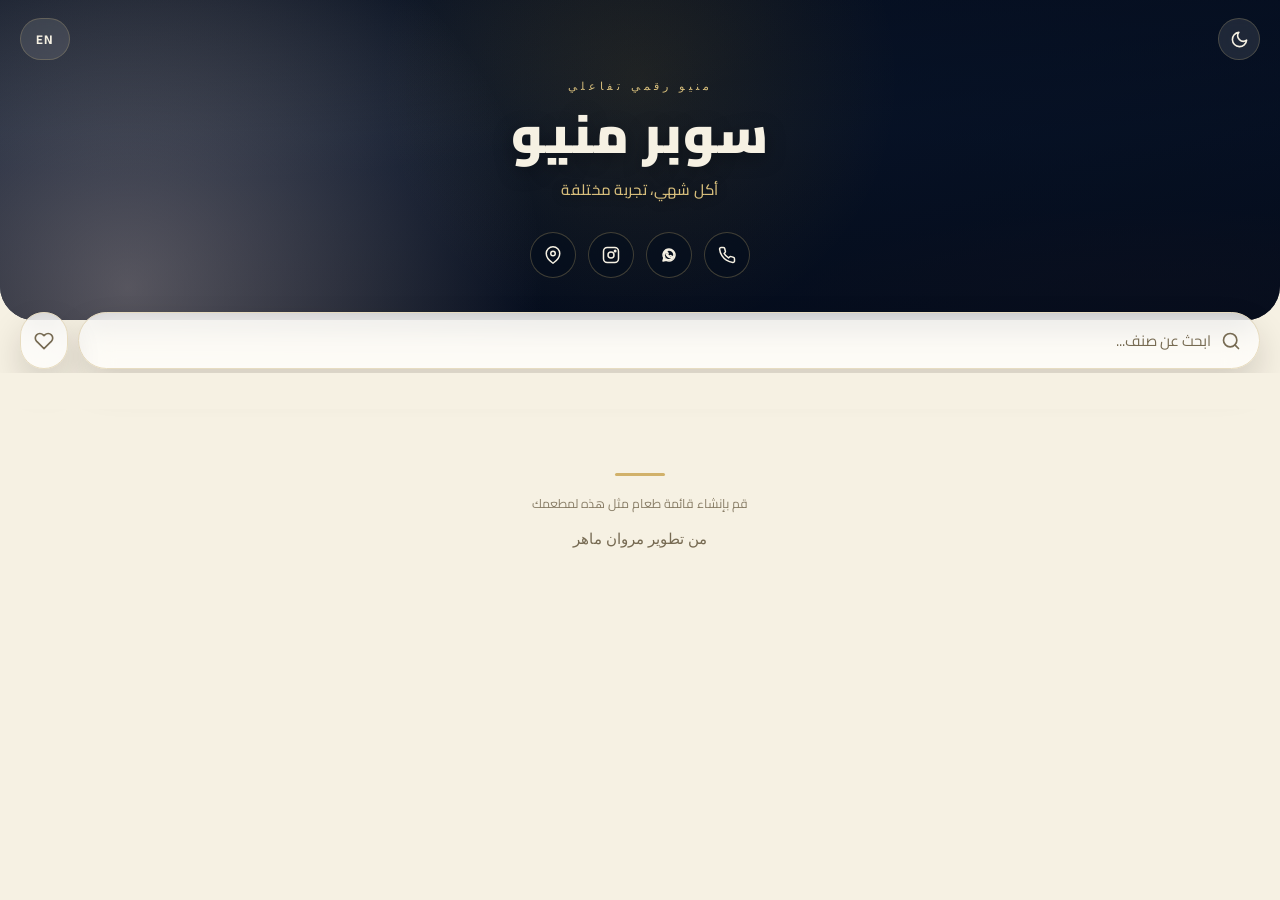
==== commit 24d504c8: "super-menu" ====
--- a/index.html
+++ b/index.html
@@ -14,18 +14,23 @@
 
     <title>Super Menu | سوبر منيو</title>
 
+    <!-- ==========================================================
+         كارت المشاركة على واتساب وفيسبوك وتويتر
+         غيّر SITE_URL_HERE لرابط موقعك الحقيقي بعد النشر
+         (مثلاً: https://username.github.io/super-menu)
+         ========================================================== -->
     <meta property="og:type" content="website">
     <meta property="og:title" content="سوبر منيو | Super Menu">
     <meta property="og:description" content="منيو رقمي تفاعلي فاخر وسهل الاستخدام">
-    <meta property="og:image" content="SITE_URL_HERE/share-og.png">
+    <meta property="og:image" content="https://marwanmaherh.github.io/Super-Menu-QR/share-og.png">
     <meta property="og:image:width" content="1200">
     <meta property="og:image:height" content="630">
-    <meta property="og:url" content="SITE_URL_HERE/">
+    <meta property="og:url" content="https://marwanmaherh.github.io/Super-Menu-QR/">
     <meta property="og:locale" content="ar_EG">
     <meta name="twitter:card" content="summary_large_image">
     <meta name="twitter:title" content="سوبر منيو | Super Menu">
     <meta name="twitter:description" content="منيو رقمي تفاعلي فاخر وسهل الاستخدام">
-    <meta name="twitter:image" content="SITE_URL_HERE/share-og.png">
+    <meta name="twitter:image" content="https://marwanmaherh.github.io/Super-Menu-QR/share-og.png">
 
     <link rel="preconnect" href="https://fonts.googleapis.com">
     <link rel="preconnect" href="https://fonts.gstatic.com" crossorigin>
--- a/style.css
+++ b/style.css
@@ -667,37 +667,20 @@
   opacity: .85;
 }
 .footer-credit{
-  margin-top: 6px;
+  margin-top: 2px;
 }
 .footer-credit a{
   display: inline-flex;
   align-items: center;
-  gap: 6px;
+  gap: 2px;
   font-family: var(--font-signature);
-  font-size: 20px;
-  color: var(--gold-deep);
-  transition: color .2s ease, transform .2s var(--ease-spring);
+  font-size: 15px;
   padding: 4px 12px;
   border-radius: 999px;
 }
-.footer-credit a:hover{
-  color: var(--terracotta);
-  transform: translateY(-2px) scale(1.03);
-}
-.footer-credit a::before{
-  content: "✦";
-  font-size: 14px;
-  color: var(--gold);
-  opacity: .7;
-}
-.footer-credit a::after{
-  content: "✦";
-  font-size: 14px;
-  color: var(--gold);
-  opacity: .7;
-}
+
+
 [data-theme="dark"] .footer-credit a{ color: var(--gold-bright); }
-[data-theme="dark"] .footer-credit a:hover{ color: var(--terracotta); }
 
 /* ==================== ANIMATIONS ==================== */
 @keyframes fadeSlideUp{ from{ opacity:0; transform: translateY(16px); } to{ opacity:1; transform: translateY(0); } }
@@ -706,6 +689,9 @@
 html[dir="ltr"] .restaurant-header{ text-align:center; }
 
 /* Skeleton tile */
+.skel-tile{ border-radius: var(--radius-xl); aspect-ratio: 4/3.1; }
+
+/* Skeleton tile لشبكة التحميل المؤقتة وقت ما معندناش نسخة فورية جاهزة */
 .skel-tile{ border-radius: var(--radius-xl); aspect-ratio: 4/3.1; }
 
 /* Skeleton util */
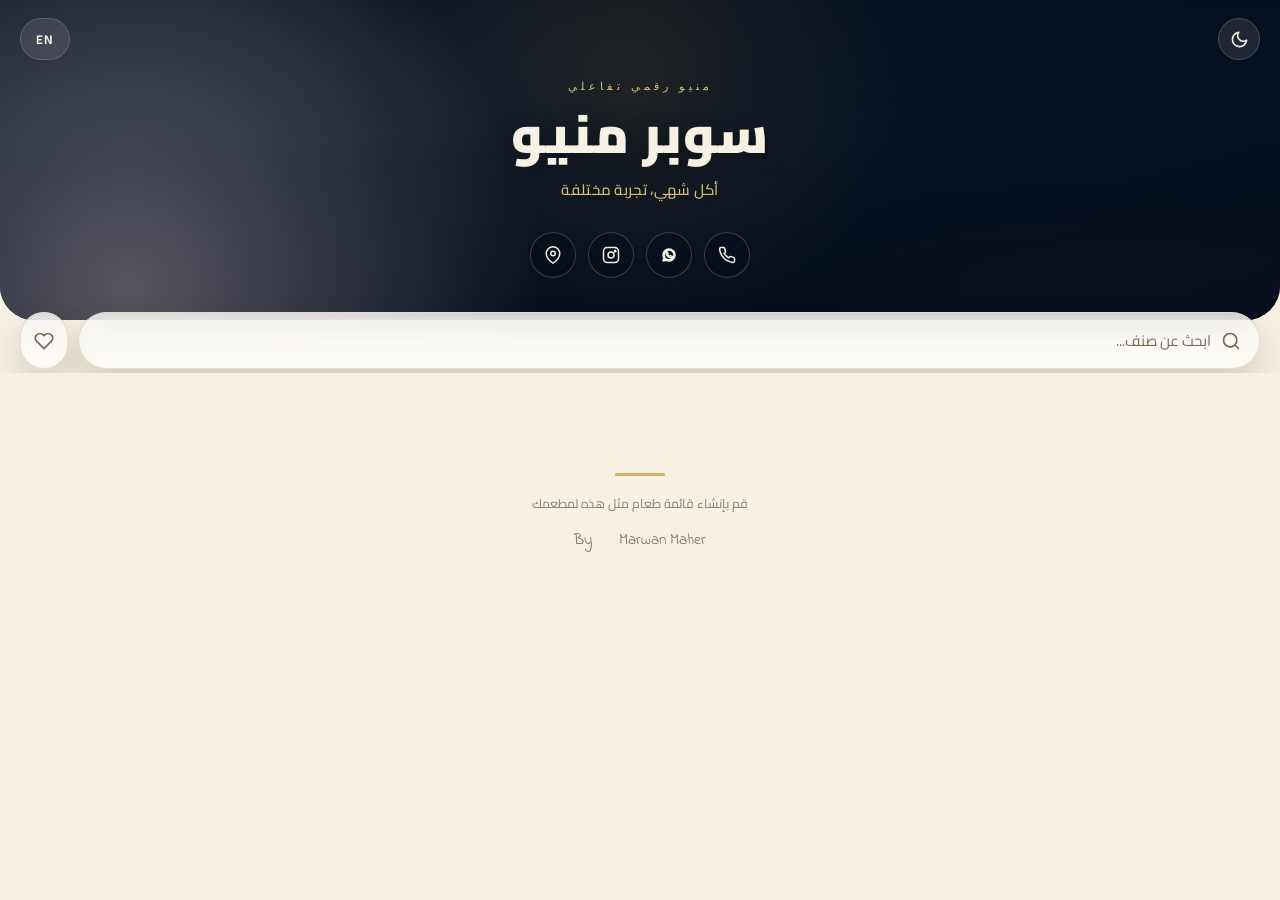
==== commit 11de7373: "super-menu" ====
--- a/index.html
+++ b/index.html
@@ -34,7 +34,7 @@
 
     <link rel="preconnect" href="https://fonts.googleapis.com">
     <link rel="preconnect" href="https://fonts.gstatic.com" crossorigin>
-    <link href="https://fonts.googleapis.com/css2?family=Fraunces:opsz,wght@9..144,400;9..144,600;9..144,700&family=Cairo:wght@400;500;600;700;800;900&family=Poppins:wght@400;500;600;700;800&family=Indie+Flower&display=swap" rel="stylesheet">
+    <link href="https://fonts.googleapis.com/css2?family=Fraunces:ital,opsz,wght@0,9..144,400;0,9..144,600;0,9..144,700;1,9..144,500&family=Cairo:wght@400;500;600;700;800;900&family=Poppins:wght@400;500;600;700;800&display=swap" rel="stylesheet">
 
     <link rel="stylesheet" href="style.css">
 <base target="_blank">
@@ -224,9 +224,9 @@
         <div class="footer-divider"></div>
         <p class="footer-line" data-i18n="footer_made">قم بإنشاء قائمة طعام مثل هذه لمطعمك</p>
         <p class="footer-credit">
-            <a href="https://www.instagram.com/MarwanMaherH/" target="_blank" rel="noopener noreferrer">
-                <span data-i18n="maroo">من تطوير مروان ماهر</span>
-            </a>
+         
+            <a href="https://www.instagram.com/MarwanMaherH/" target="_blank" rel="noopener noreferrer">Marwan Maher</a> <a>By</a>
+              
         </p>
     </footer>
 
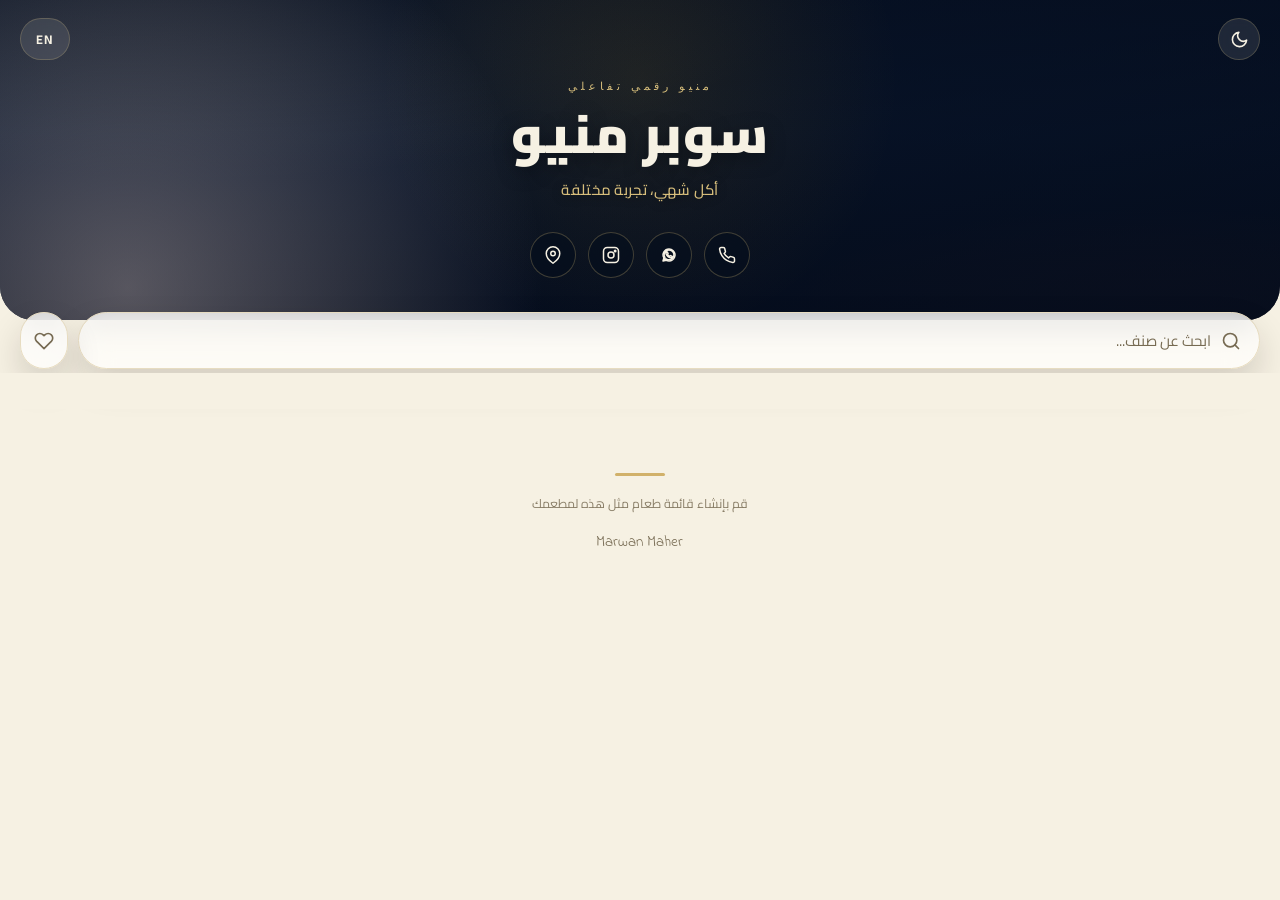
==== commit 71ebff95: "super-menu" ====
--- a/index.html
+++ b/index.html
@@ -224,9 +224,7 @@
         <div class="footer-divider"></div>
         <p class="footer-line" data-i18n="footer_made">قم بإنشاء قائمة طعام مثل هذه لمطعمك</p>
         <p class="footer-credit">
-         
-            <a href="https://www.instagram.com/MarwanMaherH/" target="_blank" rel="noopener noreferrer">Marwan Maher</a> <a>By</a>
-              
+            <a href="https://www.instagram.com/MarwanMaherH/" target="_blank" rel="noopener noreferrer"><span class="by-label"></span> Marwan Maher</a>
         </p>
     </footer>
 
